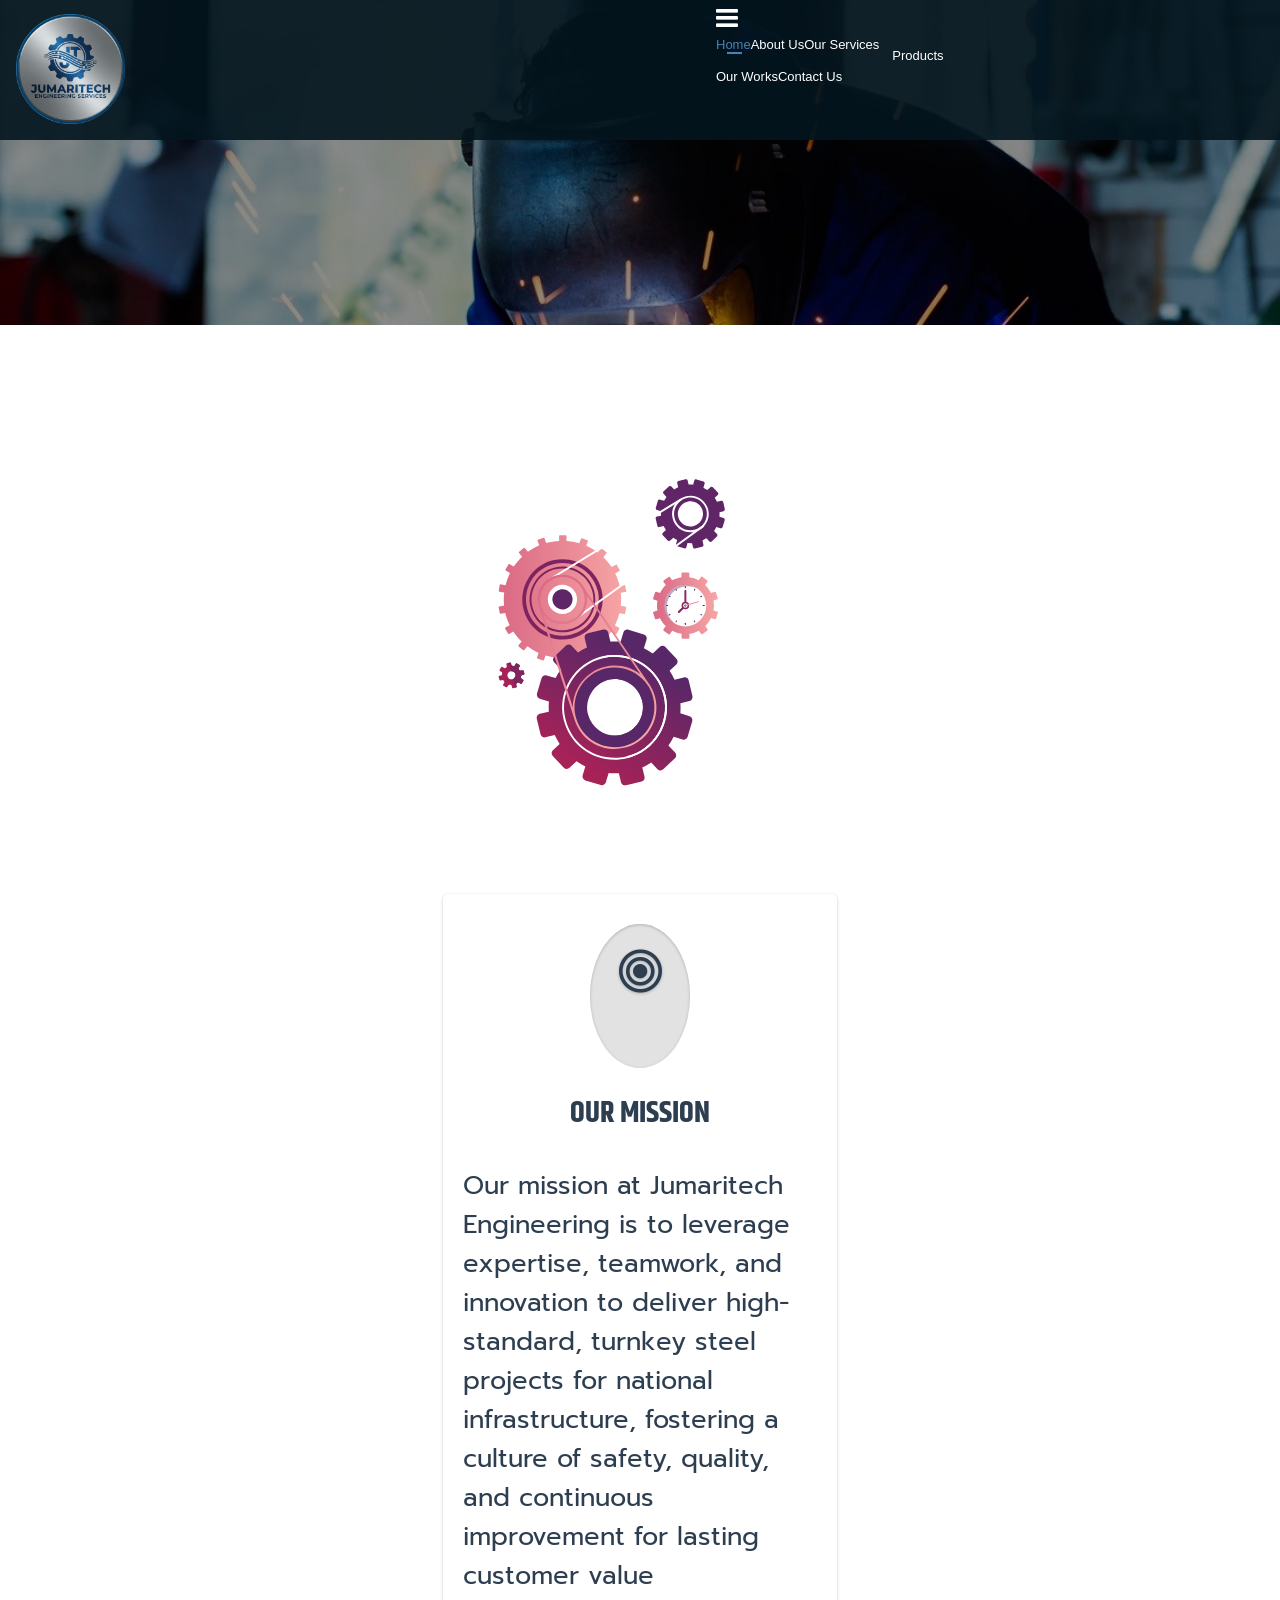
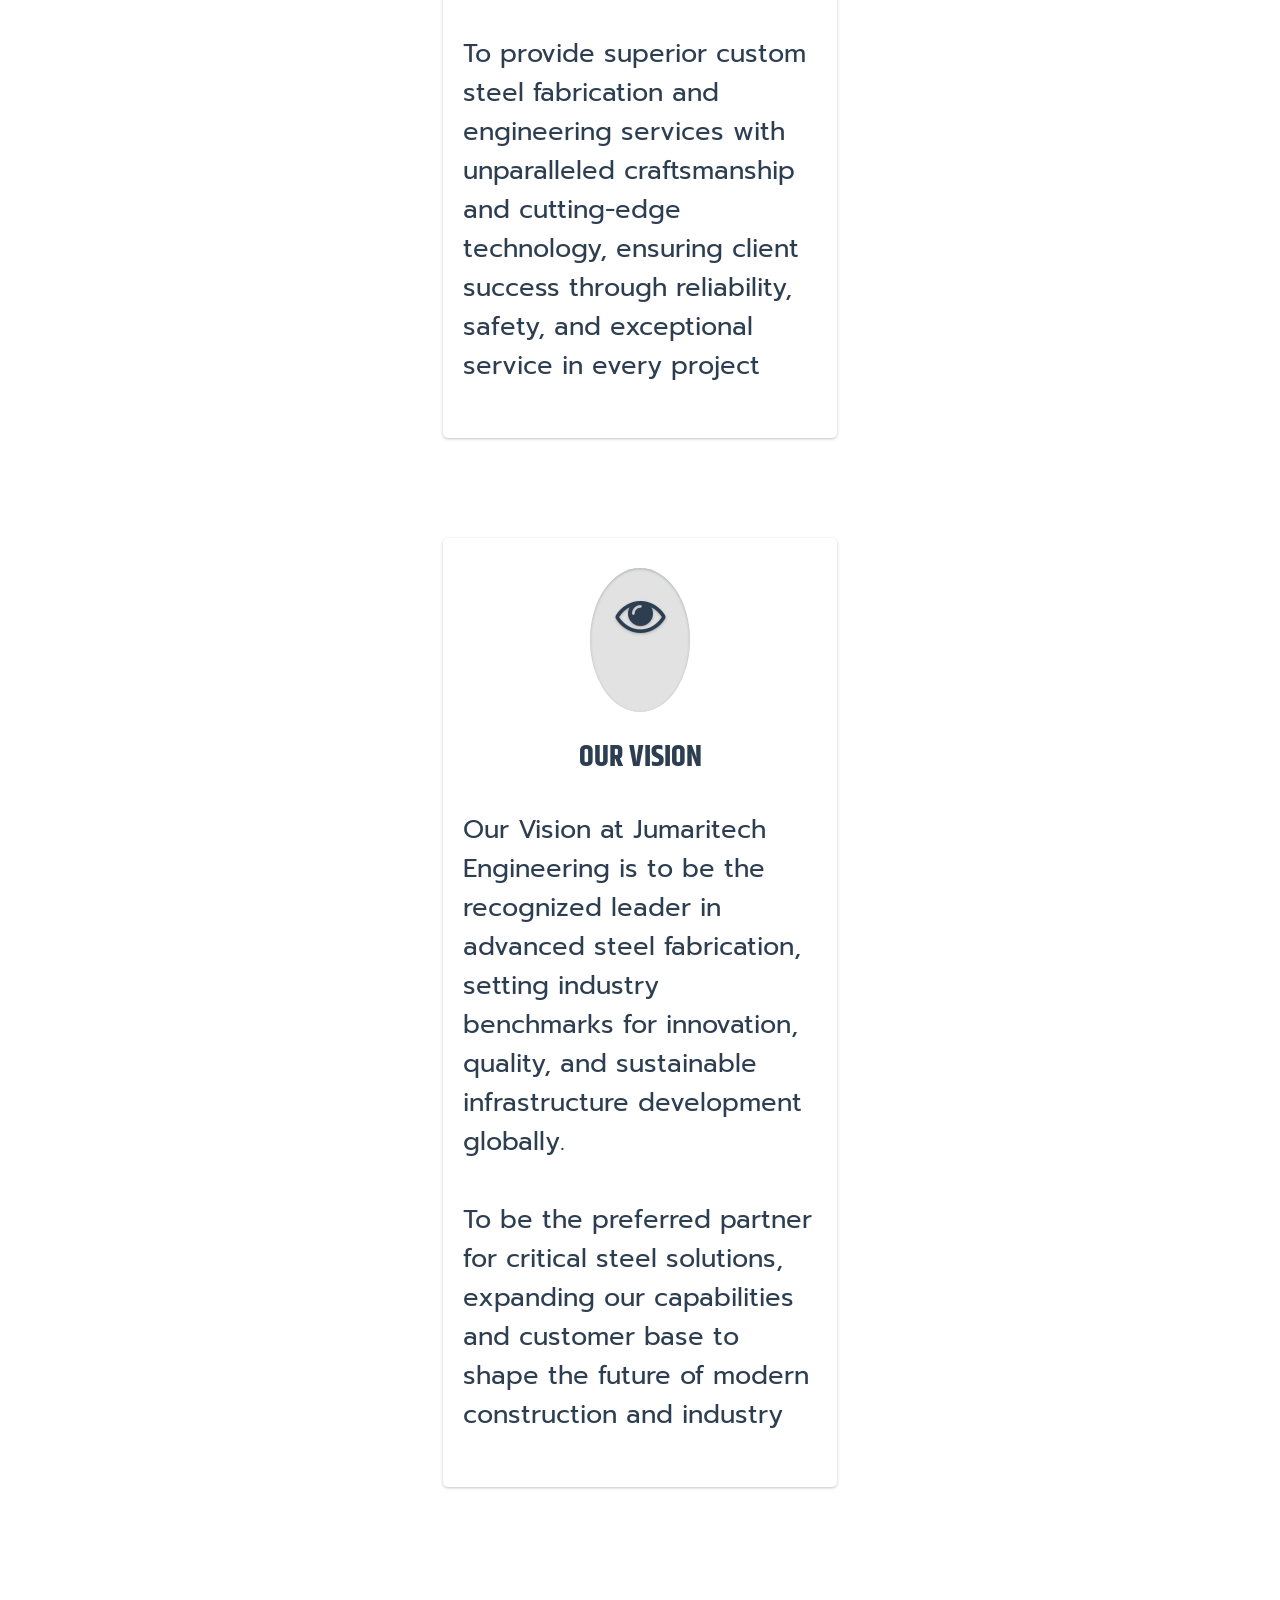
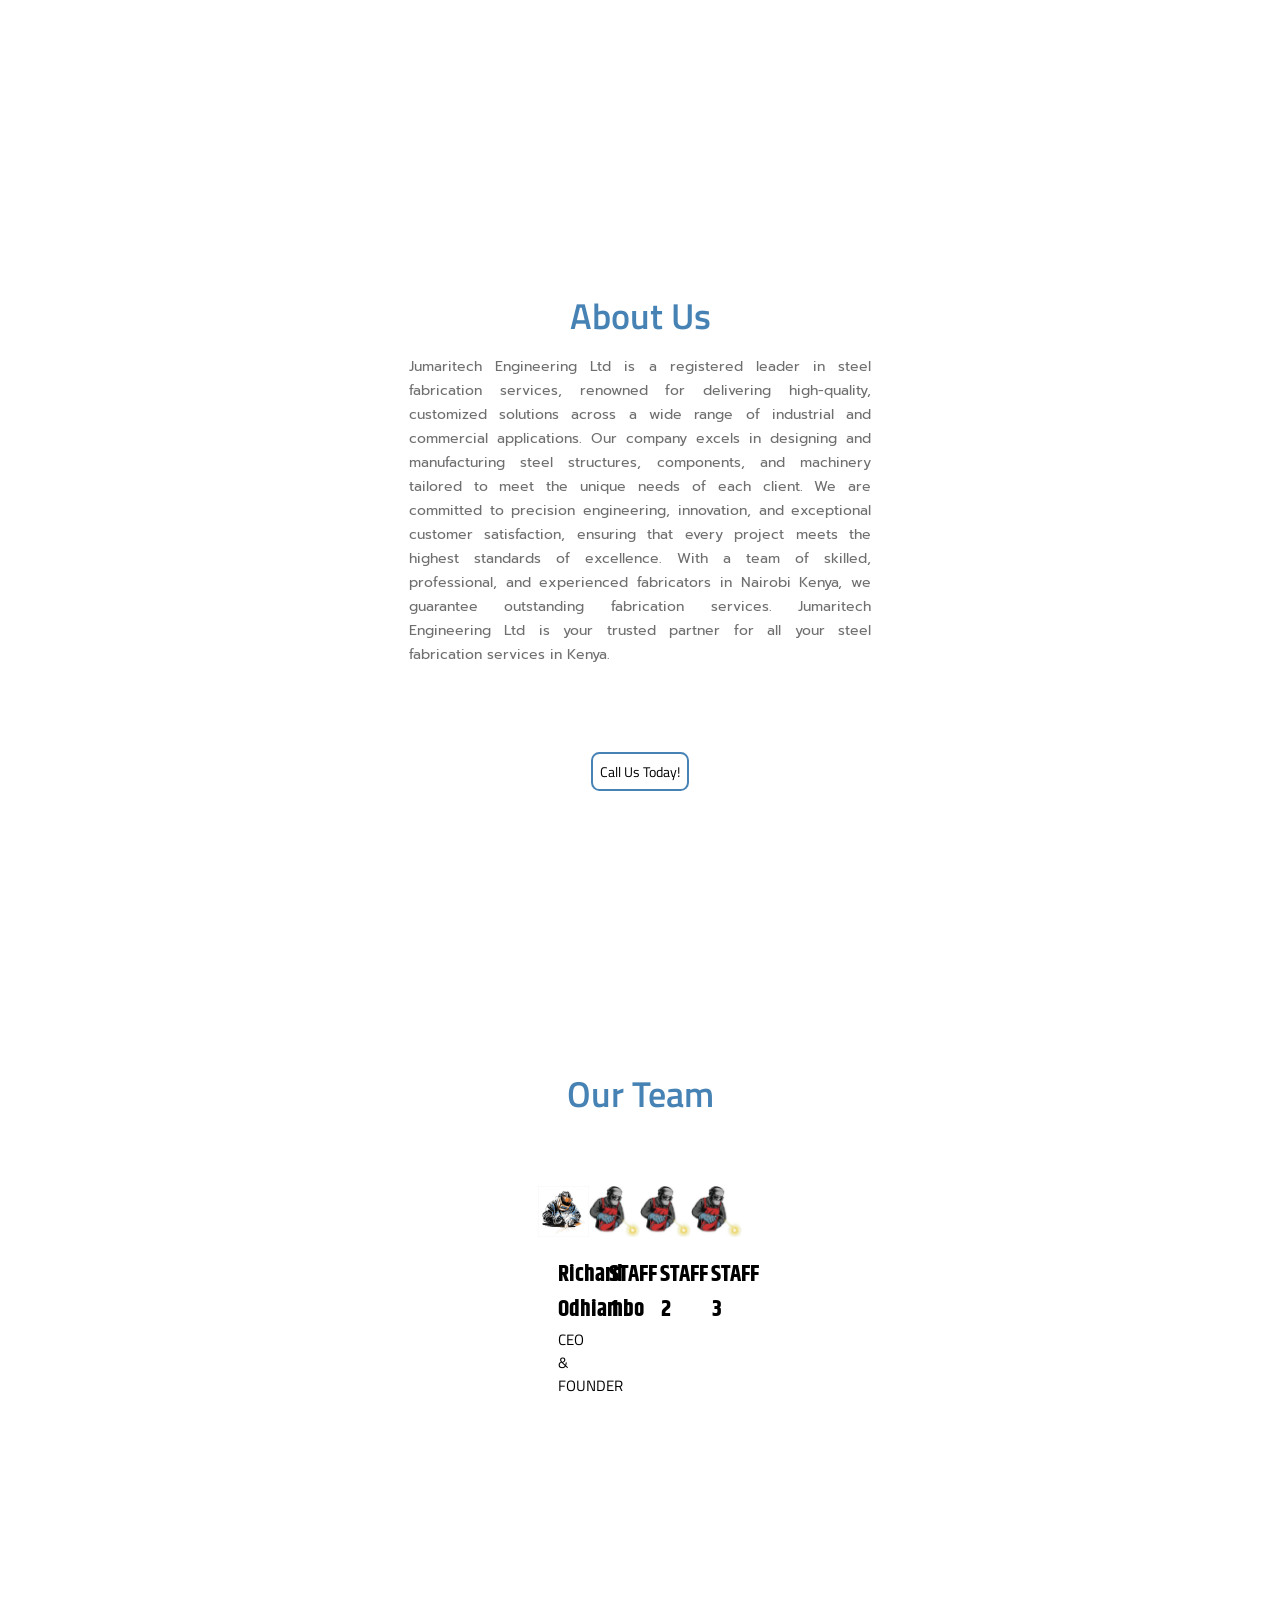
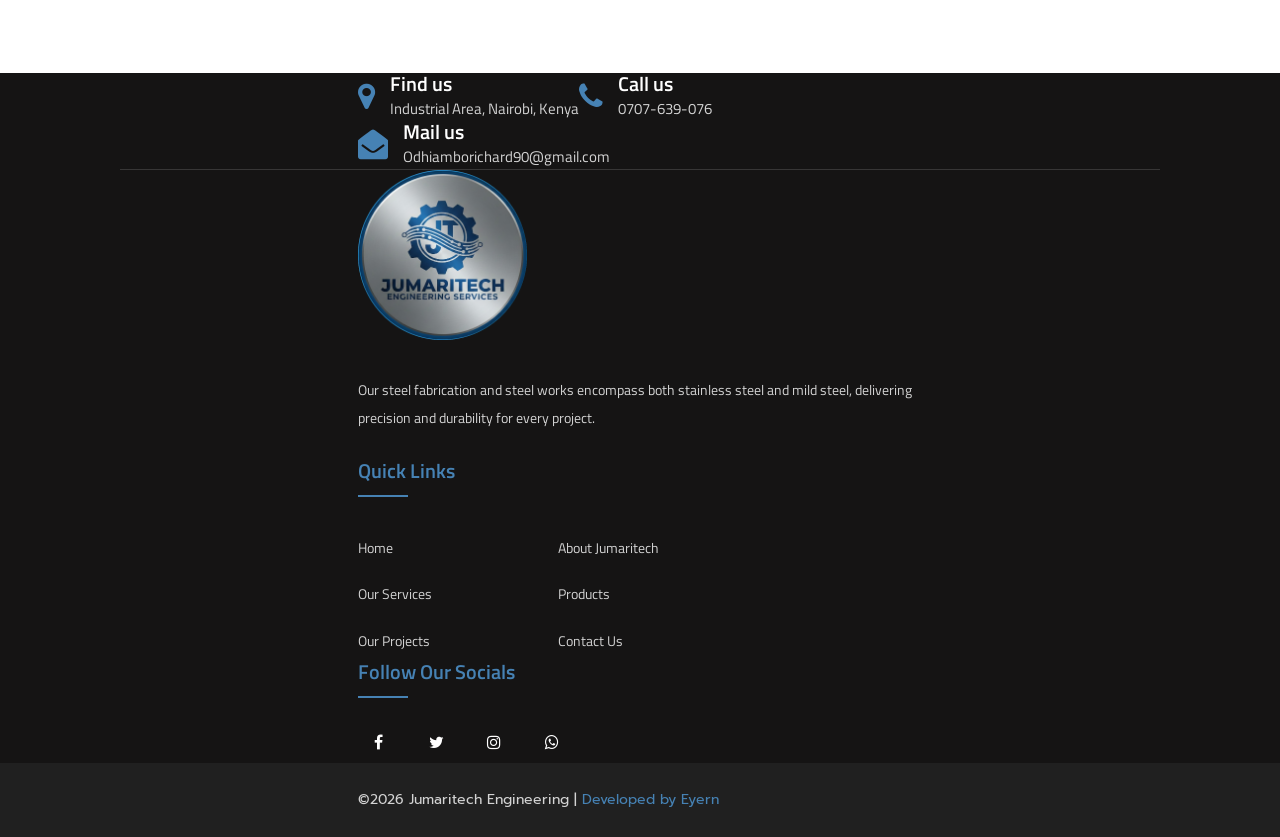
==== about.html @ e9daa392 "initial commit" ====
<!DOCTYPE html>
<html lang="en">
<!-- header part start -->

<head>
    <meta charset="UTF-8">
    <meta name="viewport" content="width=device-width, initial-scale=1.0">
    <link rel="icon" href="images/logo.png">
    <title>About Us - Jumaritech Engineering</title>
    <link
        href="https://fonts.googleapis.com/css2?family=Khand:wght@600&family=Prompt:wght@300&family=Titillium+Web&display=swap"
        rel="stylesheet">
    <link rel="stylesheet" href="https://stackpath.bootstrapcdn.com/font-awesome/4.7.0/css/font-awesome.min.css">
    <link rel="stylesheet" href="css/about.css">
    <link rel="stylesheet" href="css/animate.min.css">
    <link rel="stylesheet" href="css/header.css">
    <link rel="stylesheet" href="css/footer.css">
    <link rel="stylesheet" href="css/bootstrap.min.css">
    <link rel="stylesheet" href="css/animatedgear.css">
    <link rel="stylesheet" href="css/style_main.css">
</head>

<body>
    <!--header part nav bar-->

    <section id="head_part">
        <div class="header wow animate__animated animate__bounceInDown " data-wow-duration="1.4s">
            <div>
                <nav class="navbar navbar-expand-lg header_bg" id="navbar">
                    <a class="navbar-brand mw-25" href="index.html">
                        <h5>
                            <img src="images/logo.png" alt="" height="16%" width="16%">
                        </h5>
                    </a>
                    <button class="navbar-toggler collapsed" type="button" data-toggle="collapse"
                        data-target="#navbarNavDropdown" aria-controls="navbarNavDropdown" aria-expanded="false"
                        aria-label="Toggle navigation">
                        <span class="navbar-toggler-icon">
                            <i class="fa fa-bars"></i>
                        </span>
                    </button>

                    <div class="collapse navbar-collapse" id="navbarNavDropdown">
                        <ul class="navbar-nav ml-auto">
                            <li class="nav-item">
                                <a class="nav-link active" href="#">Home</a>
                            </li>
                            <li class="nav-item">
                                <a class="nav-link" href="about.html">About Us</a>
                            </li>
                            <li class="nav-item">
                                <a class="nav-link" href="service.html">Our Services</a>
                            </li>

                            <div class="dropdown" style="margin-top: 0.1em;">
                                <button class="dropbtn nav-item nav-link"><a class="nav-link" href="#0"
                                        style="padding-left: 1em;">Products</a>
                                </button>
                                <div class="dropdown-content">
                                    <a href="#">Kitchen Appliances</a>
                                    <a href="#">Vending Machines</a>
                                    <a href="#">Hospital Equipments</a>
                                    <a href="#" style=" text-align: center;">Holding Tanks</a>
                                </div>
                            </div>
                            <li class="nav-item">
                                <a class="nav-link" href="gallery.html">Our Works</a>
                            </li>
                            <li class="nav-item">
                                <a class="nav-link" href="contact.html">Contact Us</a>
                            </li>
                        </ul>
                    </div>

                </nav>
            </div>
        </div>
    </section>
    <!-- header part nav end -->

    <section class="parallax wow animate__animated animate__fadeInDown" data-wow-duration="0.8s"
        style="background-image: url('images/home-3.jpg'); height:325px; ">
        <h8 class="bigHeader sectionHeaders wow animate__animated animate__backInUp" data-wow-duration="1.8s"
            style="color: white;top: 6em;font-size: 1.9em;">About Jumaritech Engineering</h8>
    </section>

    <!-- animated svg section with inline css -->

    <section class="row mission">
        <div class="icon-wrap icon-wrap-home col-md-3">
            <svg class="icon-support wow animate__animated animate__bounceIn" data-wow-duration="0.8s"
                viewBox="0 0 297.8 338.3">
                <g id="XMLID_2_">

                    <path id="XMLID_103_" fill="url(#XMLID_152_ccc)" d="M101.1,289.7c-34.4-24.1-93.1-10-98.9-63.8C-3.6,171.5,43.5,110,79,72.7
			c82.9-87,156.4-99.9,206.4,1.3c9.7,19.6,18,53.7,1.4,82.8c-9.7,16.9-36.5,21.1-40.2,41.2c-6.8,36.3,34.5,60.9,11.2,107.9
			C223.2,375.4,129.7,309.7,101.1,289.7z"></path>
                    <linearGradient id="XMLID_153_cc" gradientUnits="userSpaceOnUse" x1="49.8059" y1="126.9058"
                        x2="168.7503" y2="126.9058">
                        <stop offset="6.016400e-002" style="stop-color:#DB6B86"></stop>
                        <stop offset="8.596202e-002" style="stop-color:#DC6D87"></stop>
                        <stop offset="1" style="stop-color:#F7A6A5"></stop>
                    </linearGradient>
                    <path id="XMLID_100_" class="gear-m hover origin-center" fill="url(#XMLID_153_cc)" d="M168.7,119.5l-1-5.4c-0.1-0.4-0.4-0.6-0.8-0.6l-4.4,0.8c-0.9-4-2.3-7.8-4.1-11.4l4-2.3
			c0.3-0.2,0.4-0.6,0.3-0.9l-2.8-4.8c-0.2-0.3-0.6-0.4-0.9-0.3l-3.9,2.3c-2.2-3.4-4.8-6.5-7.7-9.3l2.9-3.5c0.2-0.3,0.2-0.7-0.1-1
			l-4.3-3.5c-0.3-0.2-0.7-0.2-1,0.1l-2.9,3.5c-3.2-2.4-6.7-4.5-10.5-6.1l1.5-4.3c0.1-0.4-0.1-0.8-0.4-0.9l-5.2-1.9
			c-0.4-0.1-0.8,0.1-0.9,0.4l-1.5,4.2c-3.8-1.1-7.8-1.8-11.9-2.1l0-4.6c0-0.4-0.3-0.7-0.7-0.7l-5.5,0c-0.4,0-0.7,0.3-0.7,0.7l0,4.6
			c-4.1,0.2-8.1,0.9-12,2L92.6,70c-0.1-0.4-0.5-0.5-0.9-0.4l-5.2,1.9c-0.4,0.1-0.5,0.5-0.4,0.9l1.6,4.2c-3.8,1.6-7.2,3.7-10.5,6.1
			l-3-3.5c-0.2-0.3-0.7-0.3-1-0.1l-4.2,3.6c-0.3,0.2-0.3,0.7-0.1,1l2.9,3.5c-2.9,2.8-5.6,5.8-7.9,9.2l-4-2.3
			c-0.3-0.2-0.8-0.1-0.9,0.3l-2.7,4.8c-0.2,0.3-0.1,0.8,0.3,0.9l3.9,2.2c-1.8,3.6-3.2,7.4-4.2,11.4l-4.6-0.8
			c-0.4-0.1-0.7,0.2-0.8,0.6L50,119c-0.1,0.4,0.2,0.7,0.6,0.8l4.5,0.8c-0.3,2.2-0.4,4.5-0.4,6.8c0,1.8,0.1,3.6,0.3,5.3l-4.5,0.8
			c-0.4,0.1-0.6,0.4-0.6,0.8l1,5.4c0.1,0.4,0.4,0.6,0.8,0.6l4.4-0.8c0.9,4,2.3,7.8,4.1,11.4l-4,2.3c-0.3,0.2-0.4,0.6-0.2,1l2.8,4.8
			c0.2,0.3,0.6,0.4,0.9,0.2l3.9-2.3c2.2,3.4,4.8,6.5,7.7,9.3l-2.9,3.5c-0.2,0.3-0.2,0.7,0.1,1l4.3,3.5c0.3,0.2,0.7,0.2,1-0.1l2.9-3.5
			c3.2,2.4,6.7,4.5,10.4,6.1l-1.5,4.3c-0.1,0.4,0.1,0.8,0.4,0.9l5.2,1.9c0.4,0.1,0.8-0.1,0.9-0.4l1.5-4.2c3.8,1.1,7.8,1.8,11.9,2.1
			l0,4.6c0,0.4,0.3,0.7,0.7,0.7l5.5-0.1c0.4,0,0.7-0.3,0.7-0.7l0-4.6c4.1-0.2,8.1-0.9,11.9-2l1.6,4.3c0.1,0.4,0.5,0.5,0.9,0.4
			l5.2-1.9c0.4-0.1,0.5-0.5,0.4-0.9l-1.6-4.2c3.7-1.6,7.3-3.7,10.5-6.1l3,3.5c0.2,0.3,0.7,0.3,1,0.1l4.2-3.6c0.3-0.3,0.3-0.7,0.1-1
			l-2.9-3.5c2.9-2.8,5.6-5.8,7.9-9.2l4,2.3c0.3,0.2,0.8,0.1,1-0.3l2.7-4.8c0.2-0.3,0.1-0.8-0.3-0.9l-3.9-2.2
			c1.8-3.6,3.2-7.4,4.2-11.4l4.6,0.8c0.4,0.1,0.7-0.2,0.8-0.6l0.9-5.5c0.1-0.4-0.2-0.7-0.6-0.8l-4.5-0.8c0.3-2.2,0.4-4.5,0.4-6.8
			c0-1.8-0.1-3.6-0.3-5.3l4.5-0.8C168.6,120.3,168.8,119.9,168.7,119.5z M109.4,140.5c-7.5,0.1-13.6-6-13.7-13.5
			c-0.1-7.5,6-13.6,13.5-13.7c7.5-0.1,13.6,6,13.7,13.5C122.9,134.3,116.9,140.4,109.4,140.5z"
                        style="transform-origin: 109.313px 126.9px;"></path>
                    <g id="XMLID_96_">
                        <path id="XMLID_97_" fill="#7D2360" d="M109.3,157.5c-14.2,0-26.4-9.7-29.7-23.5c-1.9-7.9-0.6-16.1,3.7-23.1
				c4.3-6.9,11-11.8,18.9-13.7c2.3-0.6,4.7-0.8,7.1-0.8c14.2,0,26.4,9.7,29.7,23.5c1.9,7.9,0.6,16.1-3.7,23.1
				c-4.3,7-11,11.8-18.9,13.7C114,157.2,111.6,157.5,109.3,157.5L109.3,157.5z M109.3,98.1c-2.2,0-4.5,0.3-6.7,0.8
				c-7.5,1.8-13.8,6.4-17.8,12.9c-4,6.5-5.3,14.3-3.5,21.7c3.1,13,14.6,22.1,28,22.1c2.2,0,4.5-0.3,6.7-0.8
				c7.5-1.8,13.8-6.4,17.8-12.9c4-6.5,5.3-14.3,3.5-21.7C134.2,107.2,122.7,98.1,109.3,98.1L109.3,98.1z"></path>
                    </g>
                    <g id="XMLID_92_">
                        <path id="XMLID_93_" fill="#7D2360" d="M109.3,164.3c-17.4,0-32.3-11.8-36.3-28.7c-2.3-9.7-0.7-19.7,4.5-28.2
				c5.2-8.5,13.5-14.5,23.2-16.8c2.9-0.7,5.8-1,8.7-1c17.4,0,32.3,11.8,36.3,28.7c4.8,20-7.6,40.2-27.7,45
				C115.1,164,112.2,164.3,109.3,164.3L109.3,164.3z M109.3,93c-2.6,0-5.3,0.3-7.9,0.9c-8.8,2.1-16.3,7.5-21,15.2
				c-4.7,7.7-6.2,16.8-4.1,25.6c3.6,15.3,17.2,26,32.9,26c2.6,0,5.3-0.3,7.9-0.9c18.2-4.3,29.4-22.6,25.1-40.8
				C138.6,103.7,125,93,109.3,93L109.3,93z"></path>
                    </g>
                    <path id="XMLID_89_" class="gear-s hover origin-center" fill="#5F2566" d="M257,35.1l-3.9,0.9c-0.6-1.3-1.3-2.5-2.1-3.7l2.8-2.6c0.7-0.6,0.7-1.7,0.1-2.3l-4.6-4.8
			c-0.6-0.7-1.7-0.7-2.3-0.1l-2.9,2.7c-1.1-0.8-2.4-1.5-3.6-2.2l1.1-3.7c0.3-0.9-0.2-1.8-1.1-2.1l-6.4-1.9c-0.9-0.3-1.8,0.2-2.1,1.1
			l-1.1,3.8c-1.4-0.1-2.8-0.2-4.2-0.1l-0.9-3.7c-0.2-0.9-1.1-1.4-2-1.2l-6.5,1.5c-0.9,0.2-1.4,1.1-1.2,2l0.9,3.9
			c-1.3,0.6-2.5,1.3-3.7,2.1l-2.6-2.8c-0.6-0.7-1.7-0.7-2.4-0.1l-4.8,4.6c-0.7,0.6-0.7,1.7-0.1,2.3l2.7,2.9c-0.8,1.1-1.5,2.4-2.2,3.6
			l-3.7-1.1c-0.9-0.3-1.8,0.2-2.1,1.1l-1.9,6.4c-0.3,0.9,0.2,1.8,1.1,2.1l3.8,1.1c-0.1,1.4-0.1,2.8-0.1,4.2l-3.7,0.9
			c-0.9,0.2-1.5,1.1-1.2,2l1.5,6.5c0.2,0.9,1.1,1.5,2,1.2l3.9-0.9c0.6,1.3,1.3,2.5,2.1,3.7l-2.8,2.6c-0.7,0.6-0.7,1.7-0.1,2.3
			l4.6,4.8c0.6,0.7,1.7,0.7,2.3,0.1l2.9-2.7c1.2,0.8,2.4,1.5,3.6,2.2l-1.1,3.7c-0.3,0.9,0.2,1.8,1.1,2.1l6.4,1.9
			c0.9,0.3,1.8-0.2,2.1-1.1l1.1-3.8c1.4,0.1,2.8,0.2,4.2,0.1l0.9,3.7c0.2,0.9,1.1,1.4,2,1.2l6.5-1.5c0.9-0.2,1.4-1.1,1.2-2l-0.9-3.9
			c1.3-0.6,2.5-1.3,3.7-2l2.6,2.8c0.6,0.7,1.7,0.7,2.3,0.1l4.8-4.6c0.7-0.6,0.7-1.7,0.1-2.3l-2.7-2.9c0.8-1.1,1.5-2.4,2.2-3.6
			l3.7,1.1c0.9,0.3,1.8-0.2,2.1-1.1l1.9-6.4c0.3-0.9-0.2-1.8-1.1-2.1l-3.8-1.1c0.1-1.4,0.1-2.8,0.1-4.2l3.7-0.9
			c0.9-0.2,1.4-1.1,1.2-2l-1.5-6.5C258.8,35.4,257.9,34.9,257,35.1z M231.1,58.8c-6.3,1.5-12.6-2.4-14.1-8.7
			c-1.5-6.3,2.4-12.6,8.7-14.1c6.3-1.5,12.6,2.4,14.1,8.7C241.3,51,237.4,57.3,231.1,58.8z"
                        style="transform-origin: 228.233px 47.35px;"></path>
                    <g id="XMLID_82_">
                        <linearGradient id="XMLID_154_c" gradientUnits="userSpaceOnUse" x1="121.1049" y1="291.4615"
                            x2="185.4546" y2="179.1774">
                            <stop offset="9.016400e-002" style="stop-color:#A62257"></stop>
                            <stop offset="0.4541" style="stop-color:#86245E"></stop>
                            <stop offset="1" style="stop-color:#582768"></stop>
                        </linearGradient>
                        <path id="XMLID_18_" class="gear-b hover origin-center" fill="url(#XMLID_154_c)"
                            d="M227.6,235.6L219,233c0.3-3.1,0.3-6.3,0.1-9.5l8.4-2c2-0.5,3.2-2.5,2.8-4.5l-3.5-14.6
				c-0.5-2-2.5-3.3-4.5-2.8l-8.7,2.1c-1.4-2.9-2.9-5.7-4.6-8.3l6.3-5.9c1.5-1.4,1.6-3.8,0.1-5.3l-10.3-10.9c-1.4-1.5-3.8-1.6-5.3-0.1
				l-6.5,6.2c-2.6-1.8-5.3-3.5-8.2-4.9l2.5-8.3c0.6-2-0.5-4.1-2.5-4.7l-14.4-4.3c-2-0.6-4.1,0.5-4.7,2.5l-2.6,8.6
				c-3.1-0.3-6.3-0.3-9.5-0.1l-2-8.4c-0.5-2-2.5-3.3-4.5-2.8l-7.8,1.9l0,0l-6.8,1.6c-2,0.5-3.3,2.5-2.8,4.5l2.1,8.7
				c-2.9,1.3-5.7,2.9-8.3,4.6l-5.9-6.3c-1.4-1.5-3.8-1.6-5.3-0.1l-10.9,10.3c-1.5,1.4-1.6,3.8-0.1,5.3l6.2,6.5
				c-1.8,2.6-3.5,5.3-4.9,8.2l-8.3-2.5c-2-0.6-4.1,0.6-4.7,2.5l-4.3,14.4c-0.6,2,0.5,4.1,2.5,4.7l8.6,2.6c-0.3,3.1-0.3,6.3-0.1,9.5
				l-8.4,2c-2,0.5-3.3,2.5-2.8,4.5l3.5,14.6c0.5,2,2.5,3.3,4.5,2.8l8.7-2.1c1.3,2.9,2.9,5.7,4.6,8.3l-6.3,5.9
				c-1.5,1.4-1.6,3.8-0.1,5.3l10.3,10.9c1.4,1.5,3.8,1.6,5.3,0.1l6.5-6.2c2.6,1.8,5.3,3.5,8.2,4.9l-2.5,8.3c-0.6,2,0.5,4.1,2.5,4.7
				l14.4,4.3c2,0.6,4.1-0.5,4.7-2.5l2.6-8.6c3.1,0.3,6.3,0.3,9.5,0.1l2,8.4c0.5,2,2.5,3.3,4.5,2.8l5.2-1.2v0l9.4-2.2
				c2-0.5,3.3-2.5,2.8-4.5l-2.1-8.7c2.9-1.3,5.7-2.9,8.3-4.6l5.9,6.3c1.4,1.5,3.8,1.6,5.3,0.1l10.9-10.3c1.5-1.4,1.6-3.8,0.1-5.3
				l-6.2-6.5c1.8-2.6,3.5-5.3,4.9-8.2l8.3,2.5c2,0.6,4.1-0.5,4.7-2.5l4.3-14.4C230.7,238.3,229.6,236.2,227.6,235.6z M163.9,253.1
				c-14.2,3.4-28.4-5.4-31.8-19.6c-3.4-14.2,5.4-28.4,19.6-31.8c14.2-3.4,28.4,5.4,31.8,19.6C186.9,235.5,178.1,249.7,163.9,253.1z" style="transform-origin: 157.835px 227.45px;"></path>
                    </g>
                    <g id="XMLID_78_">
                        <path id="XMLID_79_" fill="#A52257" d="M72.2,192.8l-1.8,0.4c-0.4,0.1-0.9-0.1-1.2-0.5l-0.5-0.7c-0.3-0.3-0.3-0.9-0.1-1.3l1-1.6
				c0.2-0.4,0.1-0.8-0.2-1.1l-2.4-1.5c-0.4-0.2-0.9-0.1-1.1,0.3l-1,1.6c-0.2,0.4-0.7,0.6-1.2,0.5l-0.9-0.1c-0.4,0-0.9-0.4-1-0.8
				l-0.4-1.8c-0.1-0.4-0.5-0.7-0.9-0.6l-2.8,0.7c-0.4,0.1-0.7,0.5-0.6,0.9l0.4,1.8c0.1,0.4-0.1,0.9-0.5,1.2l-0.7,0.5
				c-0.3,0.3-0.9,0.3-1.3,0.1l-1.6-1c-0.4-0.2-0.8-0.1-1.1,0.3l-1.5,2.4c-0.2,0.4-0.1,0.8,0.3,1.1l1.6,1c0.4,0.2,0.6,0.8,0.5,1.2
				l-0.1,0.9c0,0.4-0.4,0.9-0.8,1l-1.8,0.4c-0.4,0.1-0.7,0.5-0.6,0.9l0.7,2.8c0.1,0.4,0.5,0.7,0.9,0.6l1.8-0.4
				c0.4-0.1,0.9,0.1,1.2,0.5l0.5,0.7c0.3,0.3,0.3,0.9,0.1,1.3l-1,1.6c-0.2,0.4-0.1,0.8,0.3,1.1l2.4,1.5c0.4,0.2,0.8,0.1,1.1-0.3
				l1-1.6c0.2-0.4,0.8-0.6,1.2-0.5l0.9,0.1c0.4,0,0.9,0.4,1,0.8l0.4,1.8c0.1,0.4,0.5,0.7,0.9,0.6l2.8-0.7c0.4-0.1,0.7-0.5,0.6-0.9
				l-0.4-1.8c-0.1-0.4,0.1-0.9,0.5-1.2l0.7-0.5c0.3-0.3,0.9-0.3,1.3-0.1l1.6,1c0.4,0.2,0.8,0.1,1.1-0.3l1.5-2.4
				c0.2-0.4,0.1-0.8-0.3-1.1l-1.6-1c-0.4-0.2-0.6-0.8-0.5-1.2l0.1-0.9c0-0.4,0.4-0.9,0.8-1l1.8-0.4c0.4-0.1,0.7-0.5,0.6-0.9l-0.7-2.8
				C73,193,72.6,192.7,72.2,192.8z M62.7,201.2c-2,0.5-4.1-0.8-4.5-2.8c-0.5-2,0.8-4.1,2.8-4.5c2-0.5,4.1,0.8,4.5,2.8
				C65.9,198.7,64.7,200.7,62.7,201.2z"></path>
                    </g>
                    <g id="XMLID_74_">
                        <path id="XMLID_75_" fill="#FFFFFF" d="M157.8,276.2c-22.7,0-42.1-15.4-47.4-37.5c-6.2-26.2,10-52.5,36.1-58.8
				c3.7-0.9,7.5-1.3,11.3-1.3c22.7,0,42.1,15.4,47.4,37.5c6.2,26.2-10,52.5-36.1,58.7C165.4,275.7,161.6,276.2,157.8,276.2
				L157.8,276.2z M157.8,180.4c-3.7,0-7.3,0.4-10.9,1.3c-25.2,6-40.8,31.4-34.8,56.6c5.1,21.3,23.8,36.1,45.7,36.1
				c3.7,0,7.3-0.4,10.9-1.3c25.2-6,40.8-31.4,34.8-56.6C198.4,195.3,179.7,180.4,157.8,180.4L157.8,180.4z"></path>
                    </g>
                    <g id="XMLID_72_">
                        <path id="XMLID_73_" fill="#FFFFFF" d="M169.1,274.8l-0.4-1.7c25.2-6,40.8-31.4,34.8-56.6c-6-25.2-31.4-40.8-56.6-34.8l-0.4-1.7
				c26.2-6.2,52.5,10,58.8,36.1C211.5,242.3,195.3,268.6,169.1,274.8L169.1,274.8z"></path>
                    </g>
                    <path id="XMLID_71_" fill="#5E2667" d="M111.5,136c-5,1.2-10.1-1.9-11.3-7c-1.2-5,1.9-10.1,7-11.3c5-1.2,10.1,1.9,11.3,7
			C119.6,129.8,116.5,134.8,111.5,136z"></path>
                    <path id="XMLID_70_" fill="#582768" d="M149,190.4l2.7,11.3c14.2-3.4,28.4,5.4,31.8,19.6c3.4,14.2-5.4,28.4-19.6,31.8l2.7,11.3
			c20.4-4.9,33.1-25.4,28.2-45.8C189.9,198.2,169.4,185.5,149,190.4z"></path>
                    <path id="XMLID_69_" fill="#582768" d="M149.5,190.3l2.5,11.3c-14,4-22.7,18.9-18.7,32.9c4,14,18.6,22.2,32.7,18.2l3.2,11.2
			c-20.2,5.8-42-6.6-47.8-26.8C115.7,216.8,129.3,196.1,149.5,190.3z"></path>
                    <g id="XMLID_65_">
                        <path id="XMLID_66_" fill="#FFFFFF" d="M228.4,64.5c-7.9,0-14.7-5.4-16.6-13.1c-2.2-9.2,3.5-18.4,12.6-20.5c1.3-0.3,2.6-0.5,4-0.5
				c7.9,0,14.7,5.4,16.6,13.1c2.2,9.1-3.5,18.4-12.6,20.5C231.1,64.3,229.8,64.5,228.4,64.5L228.4,64.5z M228.4,32.1
				c-1.2,0-2.4,0.1-3.5,0.4c-8.2,2-13.3,10.2-11.3,18.4c1.6,6.9,7.7,11.7,14.8,11.7c1.2,0,2.4-0.1,3.6-0.4c8.2-2,13.3-10.2,11.3-18.4
				C241.6,37,235.5,32.1,228.4,32.1L228.4,32.1z"></path>
                    </g>
                    <g id="XMLID_63_">
                        <path id="XMLID_64_" fill="#FFFFFF" d="M97.6,109c-0.3,0-0.6-0.2-0.8-0.4c-0.3-0.4-0.1-1,0.3-1.2l121.8-74.1c0.4-0.3,1-0.1,1.2,0.3
				c0.3,0.4,0.1,1-0.3,1.2L98.1,108.9C97.9,108.9,97.7,109,97.6,109L97.6,109z"></path>
                    </g>
                    <g id="XMLID_61_">
                        <path id="XMLID_62_" fill="#FFFFFF" d="M120.1,146.8c-0.3,0-0.5-0.1-0.7-0.4c-0.3-0.4-0.2-1,0.2-1.2l120-87c0.4-0.3,1-0.2,1.3,0.2
				c0.3,0.4,0.2,1-0.2,1.2l-120,87C120.5,146.8,120.3,146.8,120.1,146.8L120.1,146.8z"></path>
                    </g>
                    <linearGradient id="XMLID_155_cc" gradientUnits="userSpaceOnUse" x1="99.2893" y1="101.8832"
                        x2="174.2109" y2="262.5436">
                        <stop offset="6.016400e-002" style="stop-color:#DB6B86"></stop>
                        <stop offset="8.596202e-002" style="stop-color:#DC6D87"></stop>
                        <stop offset="1" style="stop-color:#F7A6A5"></stop>
                    </linearGradient>
                    <path id="XMLID_56_" fill="url(#XMLID_155_cc)"
                        d="M195.7,218.4c-1.4-5.8-4-11-7.5-15.4l-57.6-84.8c-3.5-8.6-11.8-14.3-21.3-14.3
			c-1.8,0-3.6,0.2-5.4,0.6c-6,1.4-11.1,5.1-14.3,10.3c-3.2,5.2-4.2,11.4-2.8,17.4c0.1,0.4,0.2,0.7,0.3,1.1c0,0.1-0.1,0.2,0,0.3
			l33.4,105.2c0.1,0.4,0.3,0.9,0.4,1.3l0.3,0.8c0,0.1,0.1,0.1,0.1,0.1c5.6,15,20,25.2,36.4,25.2c3,0,6.1-0.4,9.1-1.1
			C187.7,260.3,200.7,239.3,195.7,218.4z M91.6,116c2.9-4.7,7.5-8,12.9-9.3c1.6-0.4,3.2-0.6,4.8-0.6c9.7,0,18,6.6,20.2,16
			c1.3,5.4,0.4,11-2.5,15.7c-2.9,4.7-7.5,8-12.9,9.3c-1.6,0.4-3.2,0.6-4.8,0.6c-9.7,0-18-6.6-20.2-16C87.8,126.3,88.7,120.7,91.6,116
			z M109.3,149.9c1.8,0,3.6-0.2,5.4-0.6c6-1.4,11.1-5.1,14.3-10.3c2.9-4.7,4-10,3.2-15.4l49.6,73c-6.6-5.1-14.9-8.1-23.8-8.1
			c-3,0-6.1,0.4-9.1,1.1c-17.9,4.3-29.9,20.4-29.9,38l-27.3-85.9C95.9,146.8,102.2,149.9,109.3,149.9z M166.4,263.5
			c-2.8,0.7-5.8,1-8.6,1c-16,0-29.9-10.1-35.1-25l-0.4-1.2c-0.2-0.8-0.5-1.5-0.7-2.3c-4.7-19.9,7.6-40,27.5-44.8c2.8-0.7,5.7-1,8.6-1
			c11.6,0,22,5.3,28.9,13.8l2.3,3.4c0.1,0.1,0.2,0.2,0.3,0.2c2.1,3.3,3.7,7,4.6,11.1C198.7,238.7,186.3,258.8,166.4,263.5z"></path>
                    <linearGradient id="XMLID_156_c" gradientUnits="userSpaceOnUse" x1="193.4497" y1="132.6568"
                        x2="254.0015" y2="132.6568">
                        <stop offset="6.016400e-002" style="stop-color:#DB6B86"></stop>
                        <stop offset="8.596202e-002" style="stop-color:#DC6D87"></stop>
                        <stop offset="1" style="stop-color:#F7A6A5"></stop>
                    </linearGradient>
                    <path id="XMLID_55_" fill="url(#XMLID_156_c)" d="M253.4,138.3l-3.5-1.1c0.2-1.5,0.4-3,0.4-4.5c0-1.6-0.2-3.2-0.4-4.7l3.5-1.1
			c0.4-0.1,0.7-0.6,0.5-1.1l-1.8-5.5c-0.1-0.4-0.6-0.7-1.1-0.5l-3.5,1.1c-1.4-2.8-3.2-5.3-5.4-7.4l2.2-3c0.3-0.4,0.2-0.9-0.2-1.2
			l-4.6-3.4c-0.4-0.3-0.9-0.2-1.2,0.2l-2.2,3c-2.7-1.4-5.6-2.4-8.7-2.8v-3.7c0-0.5-0.4-0.8-0.8-0.8h-5.7c-0.5,0-0.8,0.4-0.8,0.8v3.7
			c-3.1,0.5-6.1,1.4-8.7,2.9l-2.1-3c-0.3-0.4-0.8-0.5-1.2-0.2l-4.6,3.4c-0.4,0.3-0.5,0.8-0.2,1.2l2.2,3c-2.2,2.1-4,4.7-5.4,7.4
			l-3.5-1.1c-0.4-0.1-0.9,0.1-1.1,0.5l-1.8,5.5c-0.1,0.4,0.1,0.9,0.5,1.1l3.5,1.1c-0.2,1.5-0.4,3-0.4,4.5c0,1.6,0.2,3.2,0.4,4.7
			l-3.5,1.1c-0.4,0.1-0.7,0.6-0.5,1.1l1.8,5.5c0.1,0.4,0.6,0.7,1.1,0.5l3.5-1.1c1.4,2.8,3.2,5.3,5.4,7.4l-2.2,3
			c-0.3,0.4-0.2,0.9,0.2,1.2l4.6,3.4c0.4,0.3,0.9,0.2,1.2-0.2l2.2-3c2.7,1.4,5.6,2.4,8.7,2.8v3.7c0,0.5,0.4,0.8,0.8,0.8h5.7
			c0.5,0,0.8-0.4,0.8-0.8v-3.7c3.1-0.5,6.1-1.4,8.7-2.9l2.2,3c0.3,0.4,0.8,0.5,1.2,0.2l4.6-3.4c0.4-0.3,0.5-0.8,0.2-1.2l-2.2-3
			c2.2-2.1,4-4.7,5.4-7.4l3.5,1.1c0.4,0.1,0.9-0.1,1.1-0.5l1.8-5.5C254.1,138.9,253.9,138.4,253.4,138.3z"></path>
                    <circle id="XMLID_54_" fill="#FFFFFF" cx="223.7" cy="132.7" r="19.4"></circle>
                    <path id="XMLID_53_" opacity="0.4" fill="#582768" d="M206.4,134c0-10.7,8.7-19.4,19.4-19.4c3.5,0,6.8,0.9,9.7,2.6c-3.3-2.5-7.3-4-11.8-4
			c-10.7,0-19.4,8.7-19.4,19.4c0,7.2,3.9,13.4,9.7,16.8C209.4,145.9,206.4,140.3,206.4,134z"></path>
                    <circle id="XMLID_52_" fill="#8C235D" cx="223.7" cy="132.7" r="3.5"></circle>
                    <g id="XMLID_50_">
                        <path id="XMLID_51_" fill="#8C235D" d="M223.7,133.6c-0.5,0-0.9-0.4-0.9-0.9v-13.7c0-0.5,0.4-0.9,0.9-0.9c0.5,0,0.9,0.4,0.9,0.9
				v13.7C224.7,133.2,224.2,133.6,223.7,133.6L223.7,133.6z"></path>
                    </g>
                    <g id="XMLID_22_">
                        <g id="XMLID_41_">
                            <g id="XMLID_48_">
                                <path id="XMLID_49_" fill="#582768" d="M232,118.9c-0.1,0-0.2,0-0.2-0.1c-0.2-0.1-0.3-0.4-0.2-0.6l0.5-0.9c0.1-0.2,0.4-0.3,0.6-0.2
						c0.2,0.1,0.3,0.4,0.2,0.6l-0.5,0.9C232.3,118.8,232.1,118.9,232,118.9L232,118.9z"></path>
                            </g>
                            <g id="XMLID_46_">
                                <path id="XMLID_47_" fill="#582768" d="M215,148.3c-0.1,0-0.2,0-0.2-0.1c-0.2-0.1-0.3-0.4-0.2-0.6l0.5-0.9c0.1-0.2,0.4-0.3,0.6-0.2
						c0.2,0.1,0.3,0.4,0.2,0.6l-0.5,0.9C215.3,148.2,215.1,148.3,215,148.3L215,148.3z"></path>
                            </g>
                            <g id="XMLID_44_">
                                <path id="XMLID_45_" fill="#582768" d="M238.9,141.9c-0.1,0-0.2,0-0.2-0.1l-0.9-0.5c-0.2-0.1-0.3-0.4-0.2-0.6
						c0.1-0.2,0.4-0.3,0.6-0.2l0.9,0.5c0.2,0.1,0.3,0.4,0.2,0.6C239.2,141.8,239.1,141.9,238.9,141.9L238.9,141.9z">
                                </path>
                            </g>
                            <g id="XMLID_42_">
                                <path id="XMLID_43_" fill="#582768" d="M209.5,124.9c-0.1,0-0.2,0-0.2-0.1l-0.9-0.5c-0.2-0.1-0.3-0.4-0.2-0.6
						c0.1-0.2,0.4-0.3,0.6-0.2l0.9,0.5c0.2,0.1,0.3,0.4,0.2,0.6C209.8,124.8,209.6,124.9,209.5,124.9L209.5,124.9z">
                                </path>
                            </g>
                        </g>
                        <g id="XMLID_32_">
                            <g id="XMLID_39_">
                                <path id="XMLID_40_" fill="#582768" d="M215.5,118.9c-0.2,0-0.3-0.1-0.4-0.2l-0.5-0.9c-0.1-0.2-0.1-0.5,0.2-0.6
						c0.2-0.1,0.5,0,0.6,0.2l0.5,0.9c0.1,0.2,0,0.5-0.2,0.6C215.6,118.8,215.6,118.9,215.5,118.9L215.5,118.9z"></path>
                            </g>
                            <g id="XMLID_37_">
                                <path id="XMLID_38_" fill="#582768" d="M232.5,148.3c-0.2,0-0.3-0.1-0.4-0.2l-0.5-0.9c-0.1-0.2,0-0.5,0.2-0.6
						c0.2-0.1,0.5-0.1,0.6,0.2l0.5,0.9c0.1,0.2,0,0.5-0.2,0.6C232.7,148.3,232.6,148.3,232.5,148.3L232.5,148.3z"></path>
                            </g>
                            <g id="XMLID_35_">
                                <path id="XMLID_36_" fill="#582768" d="M208.5,141.9c-0.2,0-0.3-0.1-0.4-0.2c-0.1-0.2-0.1-0.5,0.2-0.6l0.9-0.5
						c0.2-0.1,0.5-0.1,0.6,0.2c0.1,0.2,0.1,0.5-0.2,0.6l-0.9,0.5C208.7,141.9,208.6,141.9,208.5,141.9L208.5,141.9z">
                                </path>
                            </g>
                            <g id="XMLID_33_">
                                <path id="XMLID_34_" fill="#582768" d="M238,124.9c-0.2,0-0.3-0.1-0.4-0.2c-0.1-0.2-0.1-0.5,0.2-0.6l0.9-0.5
						c0.2-0.1,0.5-0.1,0.6,0.2c0.1,0.2,0,0.5-0.2,0.6l-0.9,0.5C238.2,124.9,238.1,124.9,238,124.9L238,124.9z"></path>
                            </g>
                        </g>
                        <g id="XMLID_23_">
                            <g id="XMLID_30_">
                                <path id="XMLID_31_" fill="#582768" d="M207.3,133.1L207.3,133.1h-1.1c-0.3,0-0.5-0.2-0.5-0.5c0-0.3,0.2-0.5,0.5-0.5l0,0l1.1,0
						c0.3,0,0.5,0.2,0.5,0.5S207.5,133.1,207.3,133.1L207.3,133.1z"></path>
                            </g>
                            <g id="XMLID_28_">
                                <path id="XMLID_29_" fill="#582768" d="M240.2,133.1c-0.3,0-0.5-0.2-0.5-0.5c0-0.3,0.2-0.5,0.5-0.5l1.1,0l0,0
						c0.3,0,0.5,0.2,0.5,0.5c0,0.3-0.2,0.5-0.5,0.5L240.2,133.1L240.2,133.1L240.2,133.1z"></path>
                            </g>
                            <g id="XMLID_26_">
                                <path id="XMLID_27_" fill="#582768" d="M223.7,150.7C223.7,150.7,223.7,150.7,223.7,150.7c-0.3,0-0.5-0.2-0.5-0.5l0-1.1
						c0-0.3,0.2-0.5,0.5-0.5c0,0,0,0,0,0c0.3,0,0.5,0.2,0.5,0.5v1.1C224.2,150.4,224,150.7,223.7,150.7L223.7,150.7z">
                                </path>
                            </g>
                            <g id="XMLID_24_">
                                <path id="XMLID_25_" fill="#582768" d="M223.7,116.6c-0.3,0-0.5-0.2-0.5-0.5v-1.1c0-0.3,0.2-0.5,0.5-0.5c0.3,0,0.5,0.2,0.5,0.5v1.1
						C224.2,116.4,224,116.6,223.7,116.6L223.7,116.6z"></path>
                            </g>
                        </g>
                    </g>
                    <g id="XMLID_17_">
                        <path id="XMLID_21_" fill="#8C235D" d="M217.7,139.6c-0.2,0-0.5-0.1-0.7-0.3c-0.4-0.4-0.4-0.9,0-1.3l5.8-5.8c0.4-0.4,0.9-0.4,1.3,0
				c0.4,0.4,0.4,0.9,0,1.3l-5.8,5.8C218.2,139.5,218,139.6,217.7,139.6L217.7,139.6z"></path>
                    </g>
                    <circle id="XMLID_16_" fill="#FFFFFF" cx="223.7" cy="132.7" r="2.1"></circle>
                    <path id="XMLID_15_" fill="#602666" d="M224.8,132.7c0,0.6-0.5,1.1-1.1,1.1c-0.6,0-1.1-0.5-1.1-1.1c0-0.6,0.5-1.1,1.1-1.1
			C224.3,131.6,224.8,132.1,224.8,132.7z"></path>
                    <g id="XMLID_12_">
                        <path id="XMLID_13_" class="clock" fill="#F1939B" d="M223.7,133.1c-0.2,0-0.4-0.1-0.4-0.3c-0.1-0.2,0.1-0.5,0.3-0.6l12-3.6
				c0.2-0.1,0.5,0.1,0.6,0.3c0.1,0.2-0.1,0.5-0.3,0.6l-12,3.6C223.8,133.1,223.8,133.1,223.7,133.1L223.7,133.1z"></path>
                    </g>
                    <g id="XMLID_6_">
                        <defs>
                            <rect id="XMLID_7_" x="62.2" y="165.5"
                                transform="matrix(0.9653 -0.261 0.261 0.9653 -48.2874 26.8127)" width="29.2"
                                height="59.4"></rect>
                        </defs>
                        <clipPath id="XMLID_157_c">
                            <use xlink:href="#XMLID_7_" style="overflow:visible;"></use>
                        </clipPath>
                        <g id="XMLID_8_" clip-path="url(#XMLID_157_c)">
                            <path id="XMLID_9_" fill="#7F245F" d="M72.2,192.8l-1.8,0.4c-0.4,0.1-0.9-0.1-1.2-0.5l-0.5-0.7c-0.3-0.3-0.3-0.9-0.1-1.3l1-1.6
					c0.2-0.4,0.1-0.8-0.2-1.1l-2.4-1.5c-0.4-0.2-0.9-0.1-1.1,0.3l-1,1.6c-0.2,0.4-0.7,0.6-1.2,0.5l-0.9-0.1c-0.4,0-0.9-0.4-1-0.8
					l-0.4-1.8c-0.1-0.4-0.5-0.7-0.9-0.6l-2.8,0.7c-0.4,0.1-0.7,0.5-0.6,0.9l0.4,1.8c0.1,0.4-0.1,0.9-0.5,1.2l-0.7,0.5
					c-0.3,0.3-0.9,0.3-1.3,0.1l-1.6-1c-0.4-0.2-0.8-0.1-1.1,0.3l-1.5,2.4c-0.2,0.4-0.1,0.8,0.3,1.1l1.6,1c0.4,0.2,0.6,0.8,0.5,1.2
					l-0.1,0.9c0,0.4-0.4,0.9-0.8,1l-1.8,0.4c-0.4,0.1-0.7,0.5-0.6,0.9l0.7,2.8c0.1,0.4,0.5,0.7,0.9,0.6l1.8-0.4
					c0.4-0.1,0.9,0.1,1.2,0.5l0.5,0.7c0.3,0.3,0.3,0.9,0.1,1.3l-1,1.6c-0.2,0.4-0.1,0.8,0.3,1.1l2.4,1.5c0.4,0.2,0.8,0.1,1.1-0.3
					l1-1.6c0.2-0.4,0.8-0.6,1.2-0.5l0.9,0.1c0.4,0,0.9,0.4,1,0.8l0.4,1.8c0.1,0.4,0.5,0.7,0.9,0.6l2.8-0.7c0.4-0.1,0.7-0.5,0.6-0.9
					l-0.4-1.8c-0.1-0.4,0.1-0.9,0.5-1.2l0.7-0.5c0.3-0.3,0.9-0.3,1.3-0.1l1.6,1c0.4,0.2,0.8,0.1,1.1-0.3l1.5-2.4
					c0.2-0.4,0.1-0.8-0.3-1.1l-1.6-1c-0.4-0.2-0.6-0.8-0.5-1.2l0.1-0.9c0-0.4,0.4-0.9,0.8-1l1.8-0.4c0.4-0.1,0.7-0.5,0.6-0.9
					l-0.7-2.8C73,193,72.6,192.7,72.2,192.8z M62.7,201.2c-2,0.5-4.1-0.8-4.5-2.8c-0.5-2,0.8-4.1,2.8-4.5c2-0.5,4.1,0.8,4.5,2.8
					C65.9,198.7,64.7,200.7,62.7,201.2z"></path>
                        </g>
                    </g>

                </g>
            </svg>
        </div>
        <div class="card col-md-3  wow animate__animated animate__flipInY" data-wow-duration="1.0s">
            <div class="ico">
                <i class="fa fa-bullseye"></i>
            </div>
            <h3 class="title">Our Mission</h3>
            <ul style="list-style: none; text-align: left;">

                <li>Our mission at Jumaritech Engineering is to leverage expertise, teamwork, and innovation to deliver
                    high-standard, turnkey steel projects for national infrastructure, fostering a culture of safety,
                    quality, and continuous improvement for lasting customer value
                </li>

                <li>To provide superior custom steel fabrication and engineering services with unparalleled
                    craftsmanship and cutting-edge technology, ensuring client success through reliability, safety, and
                    exceptional service in every project
                </li>
            </ul>
        </div>
        <div class="card col-md-3 wow animate__animated animate__flipInY" data-wow-duration="1.8s">
            <div class="ico">
                <i class="fa fa-eye"></i>
            </div>
            <h3 class="title">Our Vision</h3>
            <ul style="list-style: none; text-align: left;">
                <li>Our Vision at Jumaritech Engineering is to be the recognized leader in advanced steel fabrication,
                    setting industry benchmarks for
                    innovation, quality, and sustainable infrastructure development globally.
                </li>
                <li>To be the preferred partner for critical steel solutions, expanding our capabilities and customer
                    base to shape the future of modern construction and industry
                </li>
            </ul>
        </div>
        <div class="col-md-3 "></div>
    </section>
    <!-- svg and title text end -->


    <!-- About company section start -->
    <section class="parallax big-section  wow animate__animated animate__slideInUp" data-wow-duration="0.8s"
        style="background-image: url(./images/home-2.jpg); ">
        <div class="opacity-medium bg-extra-dark-gray"></div>
        <div class="container " style="position: sticky;">
            <div class="row " id="about">
                <div class="col-12 col-lg-9 col-md-10 mx-auto">
                    <div class="bg-white padding-nine-all text-center wow animate__animated animate__zoomInUp"
                        data-wow-duration="1.4s">
                        <h5 class="sectionHeaders c-font text-extra-dark-gray">About Us</h5>
                        <p align="justify" style="margin-bottom: 85px;">
                            Jumaritech Engineering Ltd is a registered leader in steel fabrication services, renowned
                            for delivering high-quality, customized solutions across a wide range of industrial and
                            commercial applications. Our company excels in designing and manufacturing steel structures,
                            components, and machinery tailored to meet the unique needs of each client. We are committed
                            to precision engineering, innovation, and exceptional customer satisfaction, ensuring that
                            every project meets the highest standards of excellence.

                            With a team of skilled, professional, and experienced fabricators in Nairobi Kenya, we
                            guarantee outstanding fabrication services. Jumaritech Engineering Ltd is your trusted
                            partner for all your steel fabrication services in Kenya.


                        </p>
                        <a href="tel:+254707639076"><button class="abtbutton">Call Us Today!</button></a>
                    </div>
                </div>
            </div>
        </div>
    </section>


    <!-- Team Section -->
    <section>
        <div class=" wow animate__animated animate__fadeInLeft" data-wow-duration="0.8s">
            <h4 class="sectionHeaders" style="padding: 2em;">Our Team</h4>
        </div>
        <div class="shuvo">

            <div class="teamy-team scroller wow animate__animated animate__slideInUp" data-wow-duration="1.8s">
                <div class="scroller__box row">
                    <div class="col-6 col-sm-6 col-lg-3 col-xl-3 scroller__item">
                        <div class="teamy teamy_mask-circle">
                            <div class="teamy__layout">
                                <div class="teamy__preview">
                                    <img src="images/ceo.jpg" class="teamy__avatar" alt="The demo photo">
                                </div>
                            </div>
                            <div class="teamy__content">
                                <span class="teamy__name">Richard Odhiambo</span>
                                <span class="teamy__post">CEO & FOUNDER</span>
                            </div>
                        </div>
                    </div>
                    <div class="col-6 col-sm-6 col-lg-3 col-xl-3 scroller__item">
                        <div class="teamy teamy_mask-circle teamy_zoom-photo">
                            <div class="teamy__layout">
                                <div class="teamy__preview">
                                    <img src="images/staff.jpg" class="teamy__avatar" alt="The demo photo">
                                </div>
                            </div>
                            <div class="teamy__content">
                                <span class="teamy__name">STAFF 1</span>
                            </div>
                        </div>
                    </div>
                    <div class="col-6 col-sm-6  col-lg-3 col-xl-3 scroller__item">
                        <div class="teamy teamy_mask-circle teamy_zoom-rotate-photo">
                            <div class="teamy__layout">
                                <div class="teamy__preview">
                                    <img src="images/staff.jpg" class="teamy__avatar" alt="The demo photo">
                                </div>
                            </div>
                            <div class="teamy__content">
                                <span class="teamy__name">STAFF 2</span>
                            </div>
                        </div>
                    </div>
                    <div class="col-6 col-sm-6  col-lg-3 col-sm-3 col-xl-3 scroller__item">
                        <div class="teamy teamy_mask-circle teamy_zoom-slide-photo">
                            <div class="teamy__layout">
                                <div class="teamy__preview">
                                    <img src="images/staff.jpg" class="teamy__avatar" alt="The demo photo">
                                </div>
                            </div>
                            <div class="teamy__content">
                                <span class="teamy__name">STAFF 3</span>
                            </div>
                        </div>
                    </div>
                </div>
            </div>
        </div>
        <svg width="26" height="28" style="display: none;">
            <symbol id="twitter" viewBox="0 0 26 28">
                <path
                    d="M25.312 6.375c-0.688 1-1.547 1.891-2.531 2.609 0.016 0.219 0.016 0.438 0.016 0.656 0 6.672-5.078 14.359-14.359 14.359-2.859 0-5.516-0.828-7.75-2.266 0.406 0.047 0.797 0.063 1.219 0.063 2.359 0 4.531-0.797 6.266-2.156-2.219-0.047-4.078-1.5-4.719-3.5 0.313 0.047 0.625 0.078 0.953 0.078 0.453 0 0.906-0.063 1.328-0.172-2.312-0.469-4.047-2.5-4.047-4.953v-0.063c0.672 0.375 1.453 0.609 2.281 0.641-1.359-0.906-2.25-2.453-2.25-4.203 0-0.938 0.25-1.797 0.688-2.547 2.484 3.062 6.219 5.063 10.406 5.281-0.078-0.375-0.125-0.766-0.125-1.156 0-2.781 2.25-5.047 5.047-5.047 1.453 0 2.766 0.609 3.687 1.594 1.141-0.219 2.234-0.641 3.203-1.219-0.375 1.172-1.172 2.156-2.219 2.781 1.016-0.109 2-0.391 2.906-0.781z">
                </path>
            </symbol>
            <symbol id="codepen" viewBox="0 0 28 28">
                <path
                    d="M3.375 18.266l9.422 6.281v-5.609l-5.219-3.484zM2.406 16.016l3.016-2.016-3.016-2.016v4.031zM15.203 24.547l9.422-6.281-4.203-2.812-5.219 3.484v5.609zM14 16.844l4.25-2.844-4.25-2.844-4.25 2.844zM7.578 12.547l5.219-3.484v-5.609l-9.422 6.281zM22.578 14l3.016 2.016v-4.031zM20.422 12.547l4.203-2.812-9.422-6.281v5.609zM28 9.734v8.531c0 0.391-0.203 0.781-0.531 1l-12.797 8.531c-0.203 0.125-0.438 0.203-0.672 0.203s-0.469-0.078-0.672-0.203l-12.797-8.531c-0.328-0.219-0.531-0.609-0.531-1v-8.531c0-0.391 0.203-0.781 0.531-1l12.797-8.531c0.203-0.125 0.438-0.203 0.672-0.203s0.469 0.078 0.672 0.203l12.797 8.531c0.328 0.219 0.531 0.609 0.531 1z">
                </path>
            </symbol>
            <symbol id="linkedin" viewBox="0 0 24 28">
                <path
                    d="M5.453 9.766v15.484h-5.156v-15.484h5.156zM5.781 4.984c0.016 1.484-1.109 2.672-2.906 2.672v0h-0.031c-1.734 0-2.844-1.188-2.844-2.672 0-1.516 1.156-2.672 2.906-2.672 1.766 0 2.859 1.156 2.875 2.672zM24 16.375v8.875h-5.141v-8.281c0-2.078-0.75-3.5-2.609-3.5-1.422 0-2.266 0.953-2.641 1.875-0.125 0.344-0.172 0.797-0.172 1.266v8.641h-5.141c0.063-14.031 0-15.484 0-15.484h5.141v2.25h-0.031c0.672-1.062 1.891-2.609 4.672-2.609 3.391 0 5.922 2.219 5.922 6.969z">
                </path>
            </symbol>
        </svg>
        </div>
    </section>


    <!-- footer section start -->
    <footer class=" footer-section ">
        <div class=" container ">
            <div class="footer-cta pt-5 pb-5 ">
                <div class="row ">
                    <div class="col-xl-4 col-md-4 mb-30 ">
                        <div class="single-cta ">
                            <i class="fa fa-map-marker "></i>
                            <div class="cta-text ">
                                <h4>Find us</h4>
                                <span>Industrial Area, Nairobi, Kenya</span><br>
                            </div>
                        </div>
                    </div>
                    <div class="col-xl-4 col-md-4 mb-30 ">
                        <div class="single-cta">
                            <i class="fa fa-phone "></i>
                            <div class="cta-text ">
                                <h4>Call us</h4>
                                <span>0707-639-076</span>
                            </div>
                        </div>
                    </div>
                    <div class="col-xl-4 col-md-4 mb-30 ">
                        <div class="single-cta ">
                            <i class="fa fa-envelope-open "></i>
                            <div class="cta-text ">
                                <h4>Mail us</h4>
                                <span>Odhiamborichard90@gmail.com</span>
                            </div>
                        </div>
                    </div>
                </div>
            </div>
            <div class=" footer-content pt-5 pb-5 ">
                <div class=" row ">
                    <div class=" col-xl-4 col-lg-4 mb-50 ">
                        <div class=" footer-widget ">
                            <div class=" footer-logo ">
                                <a href=" index.html "><img src="images/logo.png " class="
                                img-fluid " width="30%" height="30%" alt="logo"></a>
                            </div>
                            <div class=" footer-text " style=" margin-bottom: 2em; ">
                                <p>Our steel fabrication and steel works encompass both stainless steel and mild
                                    steel, delivering precision and durability for every project.</p>
                            </div>
                        </div>
                    </div>
                    <div class=" col-xl-4 col-lg-4 col-md-6 mb-30 ">
                        <div class=" footer-widget ">
                            <div class=" footer-widget-heading ">
                                <h3>Quick Links</h3>
                            </div>
                            <ul>
                                <li><a href=" # "> Home</a></li>
                                <li><a href="about.html"> About Jumaritech</a></li>
                                <li><a href="service.html"> Our services</a></li>
                                <li><a href="#"> Products</a></li>
                                <li><a href="gallery.html"> Our Projects</a></li>
                                <li><a href="contact.html"> Contact Us</a></li>
                            </ul>
                        </div>
                    </div>

                    <div class=" col-xl-4 col-lg-4 col-md-6 mb-30 ">
                        <div class=" footer-widget ">
                            <div class=" footer-widget-heading ">
                                <h3>Follow Our Socials</h3>
                            </div>
                            <div class=" footer-social-icon ">
                                <a href=" # "><i class=" fa fa-facebook-f fb-bg "></i></a>
                                <a href=" # "><i class=" fa fa-twitter x-bg "></i></a>
                                <a href=" # "><i class=" fa fa-instagram instagram-bg "></i></a>
                                <a href="https://wa.link/djx7ez"><i class=" fa fa-whatsapp "></i>
                                </a>
                            </div>
                        </div>
                    </div>

                </div>
            </div>
        </div>
        <div class=" copyright-area ">
            <div class=" container ">
                <div class=" row ">
                    <div class=" col-xl-6 col-lg-6 text-center text-lg-left ">
                        <div class=" copyright-text ">
                            <p>©2026 Jumaritech Engineering |
                                <a href=" https://eyern.co.ke">
                                    Developed by Eyern
                                </a>
                            </p>
                        </div>
                    </div>
                </div>
            </div>
        </div>
    </footer>
    <!-- footer section end -->

    <script>
        var url = 'https://wati-integration-prod-service.clare.ai/v2/watiWidget.js?18178';
        var s = document.createElement('script');
        s.type = 'text/javascript';
        s.async = true;
        s.src = url;
        var options = {
        "enabled":true,
        "chatButtonSetting":{
            "backgroundColor":"#4682b4",
            "ctaText":"Chat with us 👋",
            "borderRadius":"25",
            "marginLeft": "0",
            "marginRight": "20",
            "marginBottom": "20",
            "ctaIconWATI":true,
            "position":"right"
        },
        "brandSetting":{
            "brandName":"Jumaritech Engineering",
            "brandSubTitle":"undefined",
            "brandImg":"https://www.wati.io/wp-content/uploads/2023/04/Wati-logo.svg",
            "welcomeText":"Hi there!\nHow can I help you today?",
            "messageText":"",
            "backgroundColor":"#4682b4",
            "ctaText":"Chat with us 👋",
            "borderRadius":"25",
            "autoShow":false,
            "phoneNumber":"254707639076"
        }
        };
        s.onload = function() {
            CreateWhatsappChatWidget(options);
        };
        var x = document.getElementsByTagName('script')[0];
        x.parentNode.insertBefore(s, x);
    </script>




    <script src="js/jquery-1.12.4.min.js"></script>
    <script src="js/bootstrap.min.js"></script>
    <script src="js/waypoints.min.js"></script>
    <script src="js/wow.min.js"></script>
    <script>
    </script>
    <script>
        new WOW().init();
    </script>
    <script src="js/common.js"></script>
</body>

</html>
---- css/about.css ----
/* about css with parallex */

*:focus {
	outline: 0 !important;
  }

body {
	overflow-x: hidden;
	margin: 0;
	padding: 0;
	font-family: 'Raleway', -apple-system, BlinkMacSystemFont, 'Segoe UI', Roboto, Oxygen, Ubuntu, Cantarell,
		'Open Sans', 'Helvetica Neue', sans-serif;
	font-family: -apple-system, BlinkMacSystemFont, Segoe UI, Roboto, Open Sans, Ubuntu, Fira Sans, Helvetica Neue,
		sans-serif;
	font-size: 1.6rem;
	margin: 0;
	-webkit-overflow-scrolling: touch;
	overflow-y: scroll;
}

a:hover {
	outline: 0;
	text-decoration: none;
}

.container {
	margin: 0;
	padding: 0;
	-webkit-font-smoothing: antialiased;
	font-size: 14px;
	color: #6f6f6f;
	font-weight: 400;
	line-height: 24px;
	box-sizing: border-box;
	width: 100%;
	padding-right: 15px;
	padding-left: 15px;
	margin-right: auto;
	margin-left: auto;
}

/* mission/vission */

li {
	font-family: 'Prompt', sans-serif !important;
	padding-bottom: 0.51em;
	padding-top: 1em;
}
.card {
	display: inline-block;
	width: 400px;
	margin: 50px 8px;
	text-align: center;
	background-color: #ffffff;
	padding: 30px 20px 40px;
	border-radius: 5px;
	box-shadow: 0 1px 3px rgba(45, 62, 80, 0.3);
	color: #2d3e50;
}
.card .fa {
	width: 100px;
	height: 100px;
	background-color: #e2e2e2;
	padding: 22px 0;
	border-radius: 50%;
	box-shadow: inset 0 1px 3px rgba(45, 62, 80, 0.3);
	text-shadow: 0 1px 3px rgba(45, 62, 80, 0.3);
	margin-bottom: 20px;
	font-size: 50px;
}
.card .title {
	font-family: 'Khand', sans-serif !important;
	margin: 10px 0;
	text-transform: uppercase;
	font-weight: bold;
}
.card p {
	font-weight: 300;
}
.card:hover {
	cursor: pointer;
	transform: translateY(-5px);
	box-shadow: 0 3px 10px rgba(45, 62, 80, 0.3);
}
.card:hover .fa {
	background: #ffd415;
	box-shadow: inset 0 3px 10px rgba(45, 62, 80, 0.3);
	text-shadow: 0 3px 2px rgba(45, 62, 80, 0.3);
}

.mission {
	padding-top: 5em;
	padding-bottom: 5em;
}
/* mission/vision eds */

.sectionHeaders {
	text-align: center;
	position: relative;
	font-weight: 600;
	font-size: 3vw;
	-webkit-animation-name: clip-text;
	animation-name: clip-text;
	color: rgb(36, 31, 31);
	cursor: default;
	display: block;
	padding-top: 20px;
	padding-bottom: 20px;
}

section.big-section {
	padding: 160px 0;
}
.parallax {
	position: relative;
	background-size: cover;
	overflow: hidden;
	background-attachment: fixed;
}

.opacity-medium {
	position: absolute;
	height: 100%;
	width: 100%;
	opacity: 0.75;
	top: 0;
	left: 0;
	font-family: 'Roboto', sans-serif;
	-webkit-font-smoothing: antialiased;
	font-size: 14px;
	color: #6f6f6f;
	font-weight: 400;
	line-height: 24px;
}

.row {
	display: flex;

	flex-wrap: wrap;
	margin-right: 17em;
	margin-left: 17em;
}
.mx-auto {
	margin-left: auto !important;
}
.mx-auto {
	margin-right: auto !important;
}

.padding-nine-all {
	padding: 9%;
}

.text-center {
	text-align: center !important;
}
.bg-white {
	background-color: #fff !important;
}
.c-font {
	font-family: 'Roboto', sans-serif;
}
.font-weight-600 {
	font-weight: 600;
}
.text-extra-dark-gray {
	color: #232323;
}
h5 {
	display: block;

	margin-block-start: 1.67em;
	margin-block-end: 1.67em;
	margin-inline-start: 0px;
	margin-inline-end: 0px;
	font-size: 32px;
	line-height: 40px;
	margin: 0 0 25px;
	padding: 0;
	letter-spacing: 0;
}
p {
	margin: 0 0 25px;
	text-align: justify;
	display: block;
	margin-block-start: 1em;
	margin-block-end: 1em;
	margin-inline-start: 0px;
	margin-inline-end: 0px;
}

.abtbutton {
	font-family: 'Titillium Web', sans-serif !important;
	border-radius: 0.6em;
	border: 2px solid #4682B4;
	/* background: #4682B4; */
	background: transparent;
	padding: 7px;
	transition: ease-in;
	text-transform: capitalize;
	text-align: center;
	color: black;
}

.abtbutton:hover {
	color: white;
	transition: ease-in;
	border: 2px solid #4682B4;
	background: #4682B4;
	-webkit-transition: ease-in;
	-moz-transition: ease-in;
	-ms-transition: ease-in;
	-o-transition: ease-in;
}

.abtbutton:checked {
	color: white;
	transition: ease-in;
	border: 0;
	background: #4682B4;
	-webkit-transition: ease-in;
	-moz-transition: ease-in;
	-ms-transition: ease-in;
	-o-transition: ease-in;
}

/* team section css */
.shuvo {
	padding-bottom: 10em;
	padding-left: 4em;
	padding-right: 4em;
}


.main-container {
	max-width: 1400px;
	padding-left: 2rem;
	padding-right: 2rem;
	margin-left: auto;
	margin-right: auto;
}

/* social buttons */

.social {
	box-sizing: border-box;
	width: 4.2rem;
	height: 4.2rem;
	padding: 1rem;

	background-color: #fff;
	border-radius: 100%;

	margin: 5px;
	position: relative;
	display: inline-block;
	vertical-align: middle;
}

.social__icon {
	width: 100%;
	height: 100%;
	fill: rgba(72, 27, 174, 1);
}

.social__name {
	position: absolute;
	left: -9999px;
}

/* grid */

.teamy-team:nth-child(n + 2) {
	margin-top: 5rem;
}
/*
* 1. core styles
*/

.teamy {
	position: relative;
}

.teamy__layout {
	position: relative;
	overflow: hidden;
}

.teamy__layout:before {
	content: '';
	position: absolute;
	top: 50%;
	left: 50%;
	z-index: 2;
}

.teamy__avatar {
	display: block;
	max-width: 100%;
	position: relative;
	z-index: 1;
}

.teamy__back {
	display: none;
}

.teamy:hover .teamy__back {
	width: 100%;
	height: 100%;
	display: flex;

	position: absolute;
	top: 0;
	left: 0;
	z-index: 3;
}

.teamy__back-inner {
	margin: auto;
	will-change: opacity;
	animation: fade 0.4s cubic-bezier(0.71, 0.05, 0.29, 0.9) 0.2s both;
}

@keyframes fade {
	0% {
		opacity: 0;
	}

	100% {
		opacity: 1;
	}
}

.teamy__name,
.teamy__post {
	display: block;
}

/*
* 2. visual styles
*/

/* common styles for visual styles */

.teamy {
	font-size: 1.6rem;
	text-align: center;
}

.teamy__back-inner {
	padding: 20px;
}

.teamy__content {
	padding: 20px;
}

.teamy__name {
	font-family: 'Khand', sans-serif !important;
	font-size: 0.9em;
	font-weight: 700;
}

.teamy__post {
	font-family: 'Titillium Web', sans-serif !important;
	margin-top: 0.1em;
	font-size: 0.6em;
	text-transform: uppercase;
}

/*
* 3. masks
*/

/* mask circle */

.teamy_mask-circle .teamy__layout:before {
	width: 0;
	height: 0;
	padding: 25%;
	border-radius: 50%;

	transition: transform 0.3s ease, opacity 0.3s ease-out;
	will-change: opacity, transform;
	opacity: 0;
	transform: translate(-50%, -50%) scale(0);
}


/* mask triangle */

.teamy_mask-triangle .teamy__layout:before {
	width: 100%;
	height: 100%;
	opacity: 0;
	clip-path: polygon(50% 10%, 15% 90%, 85% 90%);

	transition-property: transform, opacity;
	transition-duration: 0.2s, 0.4s;
	transition-delay: 0.4s, 0s;
	transition-timing-function: ease-out;

	will-change: transform, opacity;
	transform: translate(-50%, -50%) scale(1);
}

.teamy_mask-triangle:hover .teamy__layout:before {
	opacity: 1;
	transform: translate(-50%, -50%) scale(5);
	transition-delay: 0.1s, 0s;
	transition-duration: 0.4s;
}

/*
* 4. animations for preview
*/

/* zoom */

.teamy_zoom-photo .teamy__avatar {
	transition: transform 0.4s cubic-bezier(0.71, 0.05, 0.29, 0.9);
	will-change: transform;
	transform: scale(1);
}

.teamy_zoom-photo:hover .teamy__avatar {
	transform: scale(1.2);
}

/* zoom and rotate */

.teamy_zoom-rotate-photo .teamy__avatar {
	transition: transform 0.4s cubic-bezier(0.71, 0.05, 0.29, 0.9);
	will-change: transform;
	transform: scale(1) rotate(0);
}

.teamy_zoom-rotate-photo:hover .teamy__avatar {
	transform: scale(1.2) rotate(5deg);
}

/* zoom and slide */

.teamy_zoom-slide-photo .teamy__avatar {
	transition: transform 0.4s cubic-bezier(0.71, 0.05, 0.29, 0.9);
	will-change: transform;
	transform: scale(1) translate(0, 0);
}

.teamy_zoom-slide-photo:hover .teamy__avatar {
	transform: scale(1.2) translate(4%, 4%);
}

/*
* 5. default skin
*/

.teamy__layout:before {
	background-color: rgba(72, 27, 174, 0.7);
}

/*
* touch scroller 
*/

/*
=====
LEVEL 1. CORE STYLES
=====
*/

@media (max-width: 1024px) {
	.scroller {
		--uiScrollerNumberVisibleItems: var(--scrollerNumberVisibleItems, 1);
		overflow: hidden;
	}

	.scroller__box {
		overflow-x: scroll;
		overflow-y: hidden;
		white-space: nowrap;
		font-size: 0;
		-webkit-overflow-scrolling: touch;
	}

	.scroller__item {
		width: calc(100% / var(--uiScrollerNumberVisibleItems));
		display: inline-block;
		vertical-align: top;
		white-space: normal;
		font-size: initial;
	}
}

/*
* demo
*/

@media (max-width: 360px) {
	.teamy-team {
		--scrollerNumberVisibleItems: 1.2;
	}
}

@media (min-width: 361px) and (max-width: 480px) {
	.teamy-team {
		--scrollerNumberVisibleItems: 1.8;
	}
}

@media (min-width: 481px) and (max-width: 1024px) {
	.teamy-team {
		--scrollerNumberVisibleItems: 2.8;
	}
}

@media (min-width: 1025px) {
	.scroller__box {
		display: flex;
		justify-content: space-between;
		flex-wrap: wrap;
	}

	.scroller__item {
		width: 25%;
	}
}
---- css/header.css ----
@import "https://fonts.googleapis.com/css2?family=Exo+2:ital,wght@1,700&family=Source+Sans+Pro&family=Ubuntu&display=swap";



.initial{
	/* border-radius: 12px; */
	padding-top: 20px;
	padding-bottom: 20px;
	
}

*{
	border: 0;
	margin: 0;
	outline: 0;
	
}

#navbar {
	position: fixed;
	top: 0;
	transition: top 0.3s;
	-webkit-transition: top 0.3s;
	-moz-transition: top 0.3s;
	-ms-transition: top 0.3s;
	-o-transition: top 0.3s;
}

.header_bg_fixed {
	padding-top: 5px;
	padding-bottom: 5px;
	background-color: transparent;
	transition: all .3s linear;
	margin-top: 1.3em;
    /* transition: margin 0.3s; */
    transition-delay: 1s;
}


/*Menu Fixed CSS End*/


.header {
	padding-top: 40px;
	position: fixed;
	top: 0;
	left: 0;
	width: 100%;
	display: flex;
	z-index: 99;
	transition: all 0.3s linear;
	-webkit-transition: all 0.3s linear;
	-moz-transition: all 0.3s linear;
	-ms-transition: all 0.3s linear;
	-o-transition: all 0.3s linear;
}

.header_bg {
	width: 100%;
    background-color: rgba(4, 22, 31, 0.9);
    transition: all 0.3s linear;
}

.header .navbar-brand i {
	color: #4682B4;
	margin-left: 3px;
	font-size: 18px;
}

.header .navbar-brand h5 {
	color: white;
	font-family: 'Exo 2', sans-serif;

	font-size: 14px;
}

.header .navbar-brand h5 span {
	margin-left: 3px;
}

.header .nav-item {
	padding: 0px 4px;
	position: relative;
	align-self: flex-end;
}

.header .nav-link {
	color: white;
	font-family: 'Raleway', sans-serif;
	font-size: 13px;
	font-weight: 300px;
	text-transform: capitalize;
	transition: all 0.2s linear;
	padding: 0;
	position: relative;
}

.nav-link:before {
	content: '';
	position: absolute;
	top: -3px;
	left: -2px;
	height: 0px;
	width: 0px;
	/* border-top: 2px solid #4682B4;
	border-left: 2px solid #4682B4; */
	background-color: transparent;
	opacity: 0;
	transition: all 0.5s linear;
}

 .nav-link:hover::before {
	height: 15px;
	width: 15px;
	opacity: 1;
}

 .nav-link:after {
	content: '';
	position: absolute;
	right: 9px;
	bottom: -2px;
	height: 0px;
	width: 0px;
	/* border-right: 2px solid #4682B4; */
	border-bottom: 2px solid #4682B4;
	background-color: transparent;
	opacity: 0;
	transition: all 0.5s linear;
}

 .nav-link:hover::after {
	height: 15px;
	width: 15px;
	opacity: 1;
}

 .nav-link:hover {
	color: #4682B4;
}

 .nav-link.active:before {
	content: '';
	height: 155px;
	opacity: 0;
	position: absolute;
	top: -50px;
	transform: rotate(35deg);
	width: 50px;
	transition: all 3000ms cubic-bezier(0.19, 1, 0.22, 1);
	-webkit-transform: rotate(35deg);
	-moz-transform: rotate(35deg);
	-ms-transform: rotate(35deg);
	-o-transform: rotate(35deg);
}

 .nav-link.active:after {
	opacity: 1;
	height: 15px;
	width: 15px;
}

 .nav-link.active {
	color: #4682B4;
}



/*Header CSS End*/


/* dropdown css */
  
  .navbar a {
	float: left;
	font-size: 16px;
	color: white;
	/* text-align: center; */
	padding: 14px 16px;
	text-decoration: none;
	}
  
  .dropdown-content {
	display: none;
	text-align: center;
	position: absolute;
	background-color: #f9f9f9;
	min-width: 6em;
	box-shadow: 0px 8px 16px 0px rgba(0,0,0,0.2);
	z-index: 1;
	}
  
  .dropdown-content a {
	float: none;
	color: ghostwhite;
	padding: 12px 16px;
	text-decoration: none;
	display: block;
	text-align: center;
	font-size: 12px;
	}
  
  
  .dropdown:hover .dropdown-content {
	font-family: 'Raleway', sans-serif;
	font-size: 12px;
	text-transform: uppercase;
	color: #4682B4;
	display: block;
	background: rgba(6, 44, 82, 0.8);
  }

   .dropdown-content a:hover{
	color: #4682B4;
	display: block;
	background: rgba(6, 44, 82, 0.8);
	top: -23em;
	}

.header .fa{
	color: white;
}
  /* media queries */
/*Extra small devices (portrait phones, less than 576px)*/
@media (min-width: 1px) and (max-width: 992px){ 

	.navbar-brand{
		width: calc(100% - 72px);
	}

	.dropdown-content {
		right: calc(100% - -0em);
		top: calc(100% - 10em);
	}
	.dropdown-content a {
		color: ghostwhite;
		padding: 12px 16px;
		text-decoration: none;
		display: block;
		text-align: center;
		font-size: 12px;
		right: 10em;
		}

	.dropdown{
		width: calc(100% - 72px);
		display: flex;
	}
	.navbar-nav{
		float: right;
	}
}
---- css/footer.css ----
/* footer css start */
  ul {
    margin: 0px;
    padding: 0px;
}
.footer-section {
  background: #151414;
  position: relative;
}
.footer-cta {
  font-family: 'Titillium Web', sans-serif !important;
  border-bottom: 1px solid #373636;
}
.single-cta i {
  color: #4682B4;
  font-size: 30px;
  float: left;
  margin-top: 8px;
}
.cta-text {
  padding-left: 15px;
  display: inline-block;
}
.cta-text h4 {
  color: #fff;
  font-size: 20px;
  font-weight: 600;
  margin-bottom: 2px;
}
.cta-text span {
  color: #D3D3D3;
  font-size: 15px;
}
.footer-content {
  position: relative;
  z-index: 2;
}
.footer-pattern img {
  position: absolute;
  top: 0;
  left: 0;
  height: 330px;
  background-size: cover;
  background-position: 100% 100%;
}
.footer-logo {
  margin-bottom: 30px;
}
.footer-logo img {
    max-width: 200px;
}
.footer-text p {
  font-family: 'Titillium Web', sans-serif !important;
  text-align: left;
  margin-bottom: 14px;
  font-size: 14px;
  color: #D3D3D3;
  line-height: 28px;
}
.footer-social-icon span {
  font-family: 'Titillium Web', sans-serif !important;
  color: #fff;
  display: block;
  font-size: 20px;
  font-weight: 700;
  font-family: 'Poppins', sans-serif;
  margin-bottom: 20px;
}
.footer-social-icon a {
  color: #fff;
  font-size: 16px;
  margin-right: 15px;
}
.footer-social-icon i {
  height: 40px;
  width: 40px;
  text-align: center;
  line-height: 38px;
  border-radius: 50%;
}
.facebook-bg{
  background: #3B5998;
}
.twitter-bg{
  background: #55ACEE;
}
.envelope-bg{
  background: #DD4B39;
}
.footer-widget-heading h3 {
  font-family: 'Titillium Web', sans-serif !important;
  color: #4682B4;
  font-size: 20px;
  font-weight: 600;
  margin-bottom: 40px;
  position: relative;
}
.footer-widget-heading h3::before {
  content: "";
  position: absolute;
  left: 0;
  bottom: -15px;
  height: 2px;
  width: 50px;
  background: #4682B4;
}
.footer-widget ul li {
  display: inline-block;
  float: left;
  width: 50%;

}
.footer-widget ul li a:hover{
  color: #4682B4;
}
.footer-widget ul li a {
  font-family: 'Titillium Web', sans-serif !important;
  color: #D3D3D3;
  text-transform: capitalize;
}
.subscribe-form {
  position: relative;
  overflow: hidden;
}
.subscribe-form input {
  width: 100%;
  padding: 14px 28px;
  background: #2E2E2E;
  border: 1px solid #2E2E2E;
  color: #fff;
}
.subscribe-form button {
    position: absolute;
    right: 0;
    background: #4682B4;
    padding: 13px 20px;
    border: 1px solid #4682B4;
    top: 0;
}
.subscribe-form button i {
  color: #fff;
  font-size: 22px;
  transform: rotate(-6deg);
}
.copyright-area{
  background: #202020;
  padding: 25px 0;
}
.copyright-text p {
  margin: 0;
  font-size: 14px;
  color: #D3D3D3;
}
.copyright-text p a{
  color: #4682B4;
}
.footer-menu li {
  display: inline-block;
  margin-left: 20px;
}
.footer-menu li:hover a{
  color: #4682B4;
}
.footer-menu li a {
  font-size: 14px;
  color: #878787;
}


/* google map responsive css */
.google-maps {
    position: relative;
    padding-bottom: 75%;
    height: 0;
    overflow: hidden;
}
.google-maps iframe {
    position: absolute;
    top: 0;
    left: 0;
    width: 100% !important;
    height: 100% !important;
}
---- css/animatedgear.css ----
/* animated svg section with inline css */

.icon-wrap svg {
  width: calc(25% - -14em);
  padding: 10px;
}

.icon-wrap-services {
  margin-bottom: 50px;
}

@media (max-width: 740px) {
  .icon-wrap svg {
    width: calc(50% - 20px);
  }
}

@media (max-width: 500px) {
  .icon-wrap svg {
    width: calc(100% - 20px);
  }
}

.icon-support .gear-s,
.icon-support .gear-m {
  animation: rotate;
  animation-duration: 6s;
}

.icon-support .gear-b {
  animation: rotate-reverse 6s;
}

.icon-support .clock {
  transform-origin: 223.6px 132.8px;
  animation: rotate 12s linear infinite;
}

.icon-support .hover {

  animation-iteration-count: infinite;
  animation-timing-function: linear;
}

@keyframes rotate {
  to {
    transform: rotate(1turn);
  }
}

@keyframes rotate-reverse {
  to {
    transform: rotate(-1turn);
  }
}
---- css/style_main.css ----
body{
	overflow: hidden;
}

.bigHeader{
	font-family: 'Khand', sans-serif !important;
}

.medHeader{
	font-family: 'Titillium Web', sans-serif !important;
}

.smallHeader{
	font-family: 'Prompt', sans-serif !important;
}

.viewbutton{
	padding-top: 0.8em;
}


html {
	scroll-behavior: smooth;
	overflow-x: hidden;
  }

* {
	padding: 0;
	margin: 0;
	outline: 0;
}

ul,
ol {
	list-style: none;
}

a,
a:focus,
a:hover {
	outline: 0;
	text-decoration: none;
}

button:focus {
	outline: 0;
}

a,
p,
h1,
h2,
h3,
h4,
h5,
h6,
ol,
ul,
li {
	margin-top: 0;
	margin-bottom: 0;
	line-height: auto;
}
 
.sectionHeaders {
	font-family: 'Titillium Web', sans-serif;
	text-align: center;
	position: relative;
	font-weight: 600;
	font-size: 4vh;
	-webkit-animation-name: clip-text;
	animation-name: clip-text;
	color: #4682B4;
	cursor: default;
	display: block;
	padding-top: 20px;
	padding-bottom: 20px;
}

 
 #js-header .pagination { 
	  position: absolute;
	 width: 100%;
	 text-align: center;
	 right: 0;
	 padding: 0;
	 bottom: 30px;
	 z-index: 999; 
} 
#js-header .pagination__item {
    cursor: pointer;
    display: inline-block;
    white-space: nowrap;
    font-size: 0;
    width: 10px;
    height: 10px;
    border-radius: 50%;
    border: 1px solid #fff;
    margin: 0 5px;
    transition: 0.2s ease-in-out;
    -webkit-border-radius: 50%;
    -moz-border-radius: 50%;
    -ms-border-radius: 50%;
    -o-border-radius: 50%;
}
#js-header .pagination__item.is-current, .pagination__item:hover {
	 background-color: #fff;
}
 .container {
	 position: relative;
	 margin: 0 auto;
}
 @media (max-width: 699px) {
	 .container {
		 padding-right: 40px;
		 padding-left: 40px;
	}
}
 @media (min-width: 700px) and (max-width: 1599px) {
	 .container {
		 padding-right: 7.5rem;
		 padding-left: 7.5rem;
		 max-width: 140rem;
	}
}
 @media (min-width: 1600px) {
	 .container {
		 padding-right: 9.5625rem;
		 padding-left: 9.5625rem;
		 max-width: 144.125rem;
	}
}
 .background-absolute {
	 position: absolute;
	 top: 0;
	 right: 0;
	 bottom: 0;
	 left: 0;
	 background-position: center;
	 background-size: cover;
}
 #js-header {
	 margin-bottom: 2%;
	 position: relative;
	 color: #fff;
	 background-color: #1e1e22;
	 overflow: hidden;
	 height: 100vh;
	 min-height: 400px;
}
 .slideshow__slide {
	font-family: 'Khand', sans-serif;

	 visibility: hidden;
	 transition: visibility 0s 1.7s;
}
 .slideshow__slide.is-current {
	 visibility: visible;
	 transition-delay: 0s;
}
 @media (max-width: 699px) {
	 .slideshow .slideshow__slide {
		 position: absolute;
		 top: 0;
		 right: 0;
		 bottom: 0;
		 left: 0;
	}
}
 @media (min-width: 700px) {
	 .slideshow .slideshow__slide {
		 position: absolute;
		 top: 0;
		 right: 0;
		 bottom: 0;
		 left: 0;
	}
}
 .slideshow__slide-background-load-wrap {
	 transition: transform 0.9s cubic-bezier(0.4, 0, 0.2, 1);
	 transform: translate3d(0, 100%, 0);
	 overflow: hidden;
}
 .is-loaded .slideshow__slide-background-load-wrap {
	 transform: translate3d(0, 0, 0);
	 transition-delay: 0s;
}
 .slideshow__slide.is-prev .slideshow__slide-background-parallax, .slideshow__slide.is-next .slideshow__slide-background-parallax {
	 transform: none ;
}
 .slideshow__slide.is-prev-section .slideshow__slide-background-parallax, .slideshow__slide.is-next-section .slideshow__slide-background-parallax {
	 transform: none ;
}
 .slideshow__slide-background-load {
	 transition: transform 0.9s cubic-bezier(0.4, 0, 0.2, 1);
	 transform: translate3d(0, -50%, 0);
}
 .is-loaded .slideshow__slide-background-load {
	 transform: translate3d(0, 0, 0);
}
 .slideshow__slide-background-wrap {
	 transition: -webkit-transform 1.2s cubic-bezier(0.4, 0, 0.2, 1) 0.5s;
	 transition: transform 1.2s cubic-bezier(0.4, 0, 0.2, 1) 0.5s;
	 transition: transform 1.2s cubic-bezier(0.4, 0, 0.2, 1) 0.5s, -webkit-transform 1.2s cubic-bezier(0.4, 0, 0.2, 1) 0.5s;
	 -webkit-transform: translate3d(0, 0, 0);
	 transform: translate3d(0, 0, 0);
}
 .slideshow__slide.is-prev .slideshow__slide-background-wrap {
	 -webkit-transform: translate3d(0, -100%, 0);
	 transform: translate3d(0, -100%, 0);
}
 .slideshow__slide.is-next .slideshow__slide-background-wrap {
	 -webkit-transform: translate3d(0, 100%, 0);
	 transform: translate3d(0, 100%, 0);
}
 .slideshow__slide.is-prev-section .slideshow__slide-background-wrap {
	 -webkit-transform: translate3d(0, -100%, 0);
	 transform: translate3d(0, -100%, 0);
	 transition: none;
}
 .slideshow__slide.is-next-section .slideshow__slide-background-wrap {
	 -webkit-transform: translate3d(0, 100%, 0);
	 transform: translate3d(0, 100%, 0);
	 transition: none;
}
 .slideshow__slide-background {
	 transition: transform 0.6s cubic-bezier(0.4, 0, 0.2, 1) 1.5s;
	 transform: scale(1);
	 overflow: hidden;
}
 .slideshow__slide.is-prev .slideshow__slide-background, .slideshow__slide.is-next .slideshow__slide-background {
	 transform: scale(0.5);
	 transition-delay: 0s;
}
 .slideshow__slide.is-prev-section .slideshow__slide-background, .slideshow__slide.is-next-section .slideshow__slide-background {
	 transform: scale(0.5);
	 transition-delay: 0s;
	 transition: none;
}
 .slideshow__slide-image-wrap {
	 transition: transform 1.2s cubic-bezier(0.4, 0, 0.2, 1) 0.6s;
	 transform: translate3d(0, 0, 0);
}
 .slideshow__slide.is-prev .slideshow__slide-image-wrap {
	 transform: translate3d(0, 50%, 0);
}
 .slideshow__slide-image {
	 transition: transform 0.6s cubic-bezier(0.4, 0, 0.2, 1) 1.5s;
	 transform: scale(1);
}
 .slideshow__slide.is-prev .slideshow__slide-image, .slideshow__slide.is-next .slideshow__slide-image {
	 transform: scale(1.25);
	 transition-delay: 0s;
}
 .slideshow__slide.is-prev-section .slideshow__slide-image, .slideshow__slide.is-next-section .slideshow__slide-image {
	 transform: scale(1.25);
	 transition-delay: 0s;
	 transition: none;
}
 .slideshow__slide-image::before, .slideshow__slide-image::after {
	 content: "";
	 position: absolute;
	 top: 0;
	 right: 0;
	 bottom: 0;
	 left: 0;
	 opacity: 0.35;
}
 .slideshow__slide-image::before {
	 background-color: #1e1e22;
}
 .slideshow__slide-image::after {
	 background: linear-gradient(to bottom, transparent 0%, #1e1e22 100%);
}
 .slideshow__slide.is-prev .slideshow_container, .slideshow__slide.is-next .slideshow_container {
	 transform: none ;
}
 .slideshow__slide.is-prev-section .slideshow_container, .slideshow__slide.is-next-section .slideshow_container {
	 transform: none ;
}
 .slideshow__slide-caption-text {
	 position: relative;
	 height: 100%;
	 padding-top: 33vh;
	 transition: transform 1.2s cubic-bezier(0.4, 0, 0.2, 1) 0.4s;
	 transform: translate3d(0, 0, 0);
}
 .slideshow__slide.is-prev .slideshow__slide-caption-text {
	 transform: translate3d(0, -100%, 0);
}
 .slideshow__slide.is-next .slideshow__slide-caption-text {
	 transform: translate3d(0, 100%, 0);
}
 .slideshow__slide.is-prev-section .slideshow__slide-caption-text {
	 transform: translate3d(0, -100%, 0);
	 transition: none;
}
 .slideshow__slide.is-next-section .slideshow__slide-caption-text {
	 transform: translate3d(0, 100%, 0);
	 transition: none;
}
 .slideshow__slide-caption {
	 position: relative;
	 height: 100%;
	 transform: translate3d(0, 100%, 0);
	 transition: transform 1s cubic-bezier(0.4, 0, 0.2, 1) 0.1s;
}
 .is-loaded .slideshow__slide-caption {
	 transform: translate3d(0, 0, 0);
}
 .slideshow__slide-caption-title {
	 line-height: 1;
}
 @media (max-height: 500px) {
	 .slideshow__slide-caption-title {
		 margin-bottom: 0 ;
	}
}
 @media (max-width: 699px) {
	 .slideshow__slide-caption-title {
		 font-size: 40px;
		 margin-bottom: 150px;
	}
	 .slideshow.-full .slideshow__slide-caption-title {
		 margin-bottom: 30px;
	}
}
 @media (min-width: 700px) {
	 .slideshow__slide-caption-title {
		 font-size: 5.625rem;
		 margin-bottom: 1.25rem;
	}
}
 @media (min-width: 700px) and (max-width: 749px) {
	 .slideshow__slide-caption-title {
		 font-size: 4.375rem;
	}
}
 @media (min-width: 1600px) {
	 .slideshow__slide-caption-title {
		 font-size: 6.25rem;
	}
}
 .slideshow__slide-caption-title.-full {
	 width: 100%;
}
 .slideshow__slide-caption-subtitle {
	 display: inline-block;
	 padding: 1.875rem 0;
}
 .slideshow__slide-caption-subtitle.-load {
	 transition: -webkit-transform 0.9s cubic-bezier(0.4, 0, 0.2, 1) 0.4s;
	 transition: transform 0.9s cubic-bezier(0.4, 0, 0.2, 1) 0.4s;
	 transition: transform 0.9s cubic-bezier(0.4, 0, 0.2, 1) 0.4s, -webkit-transform 0.9s cubic-bezier(0.4, 0, 0.2, 1) 0.4s;
	 -webkit-transform: translate3d(0, 3.75rem, 0);
	 transform: translate3d(0, 3.75rem, 0);
}
 .is-loaded .slideshow__slide-caption-subtitle.-load {
	 -webkit-transform: translate3d(0, 0, 0);
	 transform: translate3d(0, 0, 0);
}
 body[data-route-option="prev-section"] .slideshow__slide-caption-subtitle.-load, body[data-route-option="next-section"] .slideshow__slide-caption-subtitle.-load {
	 -webkit-transform: translate3d(0, 0, 0);
	 transform: translate3d(0, 0, 0);
}
 .slideshow__slide-caption-subtitle-label {
	 transition: transform 0.3s cubic-bezier(0.4, 0, 0.2, 1);
	 transform: translateZ(0);
	 display: inline-block;
}
 .o-hsub.-link:hover .slideshow__slide-caption-subtitle-label, .o-hsub-wrap:hover .slideshow__slide-caption-subtitle-label {
	 transform: translateX(20px);
}
/* OLD */
 .c-header-home_heading {
	 line-height: 1;
}
 @media (max-height: 500px) {
	 .c-header-home_heading {
		 margin-bottom: 0 ;
	}
}
 @media (max-width: 699px) {
	 .c-header-home_heading {
		 font-size: 40px;
		 margin-bottom: 150px;
	}
	 .c-header-home.-full .c-header-home_heading {
		 margin-bottom: 30px;
	}
}
 @media (min-width: 700px) {
	 .c-header-home_heading {
		 font-size: 5.625rem;
		 margin-bottom: 1.25rem;
	}
}
 @media (min-width: 700px) and (max-width: 749px) {
	 .c-header-home_heading {
		 font-size: 4.375rem;
	}
}
 @media (min-width: 1600px) {
	 .c-header-home_heading {
		 font-size: 6.25rem;
	}
}
 .c-header-home_heading.-full {
	 width: 100%;
}
 .c-header-home_subheading {
	 display: inline-block;
	 padding: 1.875rem 0;
}
 .c-header-home_subheading.-load {
	 transition: transform 0.9s cubic-bezier(0.4, 0, 0.2, 1) 0.4s;
	 transform: translate3d(0, 3.75rem, 0);
}
 .is-loaded .c-header-home_subheading.-load {
	 transform: translate3d(0, 0, 0);
}
 body[data-route-option="prev-section"] .c-header-home_subheading.-load, body[data-route-option="next-section"] .c-header-home_subheading.-load {
	 transform: translate3d(0, 0, 0);
}
 .c-header-home_footer {
	 z-index: 3;
	 position: absolute;
	 right: 0;
	 bottom: 0;
	 left: 0;
}
 .c-header-home_controls, .c-header-home_buttons {
	 margin-left: 0;
	 letter-spacing: normal;
	 font-size: 0;
	 transition: -webkit-transform 0.6s cubic-bezier(0.4, 0, 0.2, 1);
	 transition: transform 0.6s cubic-bezier(0.4, 0, 0.2, 1);
	 transition: transform 0.6s cubic-bezier(0.4, 0, 0.2, 1), -webkit-transform 0.6s cubic-bezier(0.4, 0, 0.2, 1);
	 -webkit-transform: translate3d(0, 100%, 0);
	 transform: translate3d(0, 100%, 0);
}
 @media (max-width: 699px) {
	 .c-header-home_controls, .c-header-home_buttons {
		 padding-bottom: 40px;
	}
}
 @media (min-width: 700px) {
	 .c-header-home_controls, .c-header-home_buttons {
		 padding-bottom: 5.625rem;
	}
}
 @media (min-width: 700px) and (max-width: 749px) {
	 .c-header-home_controls, .c-header-home_buttons {
		 padding-bottom: 3.75rem;
	}
}
 .is-loaded .c-header-home_controls, .is-loaded .c-header-home_buttons {
	 -webkit-transform: translate3d(0, 0, 0);
	 transform: translate3d(0, 0, 0);
}
 body[data-route-option="prev-section"] .c-header-home_controls, body[data-route-option="prev-section"] .c-header-home_buttons, body[data-route-option="next-section"] .c-header-home_controls, body[data-route-option="next-section"] .c-header-home_buttons {
	 -webkit-transform: translate3d(0, 0, 0);
	 transform: translate3d(0, 0, 0);
}
 .c-header-home_controls {
	 transition-delay: 0.65s;
}
 @media (min-width: 700px) {
	 .c-header-home_controls {
		 float: left;
	}
}
 .c-header-home_buttons {
	 transition-delay: 0.75s;
}
 @media (max-width: 699px) {
	 .c-header-home_buttons {
		 margin-left: -20px;
		 margin-right: -20px;
	}
}
 @media (min-width: 1000px) {
	 .c-header-home_buttons {
		 float: right;
	}
}
 @media (max-width: 699px) {
	 .c-header-home_button {
		 width: 50% ;
	}
}
 @media (min-width: 700px) {
	 .c-header-home_button {
		 width: 15.625rem;
	}
}
 button, .c-header-filters_button, .o-button {
	 display: inline-block;
	 overflow: visible;
	 margin: 0;
	 padding: 0;
	 outline: 0;
	 border: 0;
	 background: none;
	 color: inherit;
	 vertical-align: middle;
	 text-align: center;
	 text-decoration: none;
	 text-transform: none;
	 font: inherit;
	 line-height: normal;
	 cursor: pointer;
	 -webkit-user-select: none;
	 -moz-user-select: none;
	 -ms-user-select: none;
	 user-select: none;
}
 button:hover, .c-header-filters_button:hover, .o-button:hover {
	 text-decoration: none;
}
 @media (min-width: 1200px) {
	 body {
		 overflow: visible;
		 height: 100%;
	}
}
 @media (min-width: 1200px) {
	 .o-scroll {
		 height: 100%;
	}
}
 ::-moz-selection {
	 background: #0084c0;
	 color: #fff;
}
 ::selection {
	 background: #0084c0;
	 color: #fff;
}
 img, svg {
	 max-width: 100%;
}

 a.-normal, .o-link.-normal {
	 color: currentColor;
	 text-decoration: none;
}
 a.-normal:hover, .o-link.-normal:hover {
	 text-decoration: none;
}
 a.-blue:hover, .o-link.-blue:hover {
	 text-decoration: none;
}
 a.-hover, .o-link.-hover {
	 position: relative;
	 text-decoration: none;
	 color: #fff;
}
 a.-hover::after, .o-link.-hover::after {
	 content: "";
	 position: absolute;
	 bottom: -1px;
	 right: 0;
	 left: 0;
	 border-bottom: 1px solid;
	 transform: scaleX(0);
	 transition: transform 0.45s cubic-bezier(0.4, 0, 0.2, 1);
	 transform-origin: center left;
}
 a.-hover:hover::after, .o-link.-hover:hover::after {
	 transform: scaleX(1);
}
 p {
	 font-family: 'Prompt', sans-serif;
	 margin: 0;
}
 .o-wrap {
	 overflow: hidden;
}
 .o-page.-anim {
	 transform: translate3d(0, 9.375rem, 0);
	 transition: transform 0.6s cubic-bezier(0.4, 0, 0.2, 1);
}
 .is-loaded .o-page.-anim {
	 transform: translate3d(0, 0, 0);
}
 .o-barba, .o-barba_container {
	 height: 100%;
}
 strong {
	 font-weight: 700;
}
 .js-parallax {
	 transform: translateZ(0);
	 will-change: transform;
}
 .scroll-content {
	 overflow: hidden;
}
 .o-blockquote.-nomargin {
	 margin: 0;
}
 .o-action-link {
	 display: block;
	 padding-top: 12.8125rem;
	 padding-bottom: 7.5rem;
	 text-align: center;
	 text-decoration: none;
	 font-weight: 700;
}
 @media (max-width: 699px) {
	 .o-action-link {
		 font-size: 40px;
		 padding-top: 120px;
	}
}
 @media (max-width: 1199px) {
	 .o-action-link {
		 color: #1e1e22;
	}
}
 @media (min-width: 700px) {
	 .o-action-link {
		 font-size: 5.625rem;
	}
}
 @media (min-width: 1200px) {
	 .o-action-link {
		 color: #fff;
	}
}
 .o-action-link:hover {
	 color: #fff;
}
 .o-action-link_label {
	 display: inline-block;
	 position: relative;
}
 .o-action-link_label::after {
	 content: "";
	 position: absolute;
	 right: 0;
	 bottom: 0;
	 left: 0;
	 border-bottom: 0.1875rem solid;
	 transform: scaleX(0);
	 transform-origin: center left;
	 transition: transform 0.6s cubic-bezier(0.4, 0, 0.2, 1);
}
 .o-action-link:hover .o-action-link_label::after {
	 transform: scaleX(1);
}
 .o-h, h1, .o-h1, h2, .o-h2, h3, .o-h3, h4, .o-h4, h5, .o-h5, h6, .o-h6 {
	 font-weight: 700;
	 margin-top: 0;
	 line-height: 1.1;
}
 @media (max-width: 699px) {
	 h1, .o-h1 {
		 font-size: 26px;
	}
}
 @media (min-width: 700px) {
	 h1, .o-h1 {
		 font-size: 60px;
	}
}
 @media (min-width: 1600px) {
	 h1, .o-h1 {
		 font-size: 4.375rem;
	}
}
 @media (max-width: 1599px) {
	 h2, .o-h2 {
		 font-size: 1.5625rem;
	}
}
 @media (min-width: 1600px) {
	 h2, .o-h2 {
		 font-size: 2.25rem;
	}
}

 .o-hsub::before {
	 content: "";
	 display: inline-block;
	 vertical-align: middle;
	 border-bottom: 1px solid;
	 width: 1.5rem;
	 background-color: #1e1e22;
	 margin-right: 1.125rem;
	 transition: transform 0.3s cubic-bezier(0.4, 0, 0.2, 1);
	 transform-origin: center left;
}
 .o-hsub.-link {
	 color: #fff;
	 text-decoration: none;
}
 .o-hsub.-link:hover::before, .o-hsub-wrap:hover .o-hsub.-link::before {
	 transform: scaleX(1.5);
}
 .o-hsub.-link.-dark {
	 color: #1e1e22;
}
 .o-hsub.-link.-dark:hover {
	 color: #1e1e22;
}
 .o-hsub.-h {
	 vertical-align: middle;
}
 @media (max-width: 699px) {
	 .o-hsub.-h {
		 display: block;
		 margin-top: 20px;
	}
}
 @media (min-width: 700px) {
	 .o-hsub.-h {
		 margin-left: 2.5rem;
	}
}
 .o-hsub_label {
	 transition: transform 0.3s cubic-bezier(0.4, 0, 0.2, 1);
	 transform: translateZ(0);
	 display: inline-block;
}
 .o-hsub.-link:hover .o-hsub_label, .o-hsub-wrap:hover .o-hsub_label {
	 transform: translateX(20px);
}
 .is-loaded .o-loader {
	 visibility: hidden;
	 transition-delay: 0.6s;
}
 .o-container {
	 position: relative;
	 margin: 0 auto;
}
 @media (max-width: 699px) {
	 .o-container {
		 padding-right: 40px;
		 padding-left: 40px;
	}
	 .o-container.-small {
		 padding-right: 20px;
		 padding-left: 20px;
	}
}
 @media (min-width: 700px) and (max-width: 1599px) {
	 .o-container {
		 padding-right: 7.5rem;
		 padding-left: 7.5rem;
		 max-width: 140rem;
	}
}
 @media (min-width: 1600px) {
	 .o-container {
		 padding-right: 9.5625rem;
		 padding-left: 9.5625rem;
		 max-width: 144.125rem;
	}
}
 .o-section {
	 position: relative;
}
 .o-section.-offset {
	 margin-top: -9.375rem;
	 background-color: #f6f6f6;
}
 .o-section.-padding {
	 padding-top: 7.5rem;
	 padding-bottom: 7.5rem;
}
 .o-section.-padding-top {
	 padding-top: 7.5rem;
}
 @media (max-width: 699px) {
	 .o-section.-bottom {
		 padding-bottom: 60px;
	}
}
 @media (min-width: 700px) {
	 .o-section.-bottom {
		 padding-bottom: 7.5rem;
	}
}
 .o-section.-left {
	 margin-right: 15rem;
}
 .o-section.-right {
	 margin-left: 15rem;
}
 .o-section.-left-large {
	 margin-right: 22.5rem;
}
 .o-section.-right.-padding {
	 padding-left: 9.5625rem;
}
 .o-section_image {
	 position: relative;
	 overflow: hidden;
}
 .o-section_image.-small {
	 padding-bottom: 57.144%;
}
 .o-section_image.-large {
	 padding-bottom: 55%;
}
 .o-section_image.-padding-left {
	 margin-left: 7.5rem;
}
 .o-section_image.-left {
	 margin-right: 15rem;
}
 @media (max-width: 1599px) {
	 .o-section_image.-left {
		 margin-left: -7.5rem;
	}
}
 @media (min-width: 1600px) {
	 .o-section_image.-left {
		 margin-left: -9.5625rem;
	}
}
 .o-section_image.-right {
	 margin-left: 15rem;
}
 @media (max-width: 1599px) {
	 .o-section_image.-right {
		 margin-right: -7.5rem;
	}
}
 @media (min-width: 1600px) {
	 .o-section_image.-right {
		 margin-right: -9.5625rem;
	}
}
 .o-section_image img {
	 width: 100%;
}
 .o-grid {
	 margin-left: 0;
	 letter-spacing: normal;
	 font-size: 0;
}
 .o-grid.-margin {
	 margin-left: -3.75rem;
}
 .o-grid_item {
	 display: inline-block;
	 padding-left: 0;
	 width: 100%;
	 vertical-align: top;
	 font-size: 1rem;
}
 @media (max-width: 699px) {
	 .o-grid_item.-button {
		 width: 100%;
	}
}
 @media (min-width: 700px) and (max-width: 999px) {
	 .o-grid_item.-button {
		 margin-bottom: 60px;
	}
}
 @media (min-width: 1000px) {
	 .o-grid_item.-button {
		 width: 18.75rem;
	}
}
 @media (max-width: 699px) {
	 .o-grid_item.-button-content {
		 margin-bottom: 30px;
	}
}
 @media (min-width: 700px) and (max-width: 999px) {
	 .o-grid_item.-button-content {
		 margin-bottom: 60px;
	}
}
 @media (min-width: 1000px) {
	 .o-grid_item.-button-content {
		 width: calc(100% - 18.75rem);
	}
}
 .o-grid.-margin .o-grid_item {
	 padding-left: 3.75rem;
}
 @media (min-width: 700px) {
	 .o-grid_item.-half {
		 width: 50%;
	}
}
 @media (min-width: 700px) and (max-width: 1199px) {
	 .o-grid_item.-half.-large {
		 width: 100%;
	}
}
 @media (min-width: 700px) and (max-width: 999px) {
	 .o-grid_item.-half.-medium {
		 width: 100%;
	}
}
 @media (min-width: 700px) and (max-width: 1199px) {
	 .o-grid_item.-third {
		 width: 50%;
	}
}
 @media (min-width: 1200px) {
	 .o-grid_item.-third {
		 width: 33.3333333333%;
	}
}
 .o-form {
	 padding-bottom: 11.25rem;
}
 @media (max-width: 699px) {
	 .o-form_item {
		 margin-bottom: 35px;
	}
}
 @media (min-width: 700px) {
	 .o-form_item {
		 margin-bottom: 2.9375rem;
	}
}
 .o-form_fieldset {
	 padding: 0;
	 margin: 0;
	 border: 0;
}
 @media (max-width: 699px) {
	 .o-form_fieldset {
		 margin-bottom: 20px;
	}
}
 @media (min-width: 700px) {
	 .o-form_fieldset {
		 margin-bottom: 3.75rem;
	}
}
 .o-form_button {
	 text-align: right;
}
 .o-label {
	 display: block;
	 height: 100%;
	 color: #b3b3b3;
	 letter-spacing: 0.12em;
	 text-transform: uppercase;
	 padding: 0.875rem;
	 transition: color 0.3s cubic-bezier(0.4, 0, 0.2, 1);
}
 @media (max-width: 699px) {
	 .o-label {
		 font-size: 9px;
	}
}
 @media (min-width: 700px) {
	 .o-label {
		 font-size: 0.5625rem;
	}
}
 .o-input-wrap .o-label {
	 position: absolute;
	 bottom: 0;
	 left: 0;
	 transition: color 0.3s cubic-bezier(0.4, 0, 0.2, 1), -webkit-transform 0.3s cubic-bezier(0.4, 0, 0.2, 1);
	 transition: transform 0.3s cubic-bezier(0.4, 0, 0.2, 1), color 0.3s cubic-bezier(0.4, 0, 0.2, 1);
	 transition: transform 0.3s cubic-bezier(0.4, 0, 0.2, 1), color 0.3s cubic-bezier(0.4, 0, 0.2, 1), -webkit-transform 0.3s cubic-bezier(0.4, 0, 0.2, 1);
}
 .o-input:focus ~ .o-label, .o-select:focus ~ .o-label, .o-textarea:focus ~ .o-label, .o-label.is-active {
	 -webkit-transform: translateY(-1.875rem);
	 -ms-transform: translateY(-1.875rem);
	 transform: translateY(-1.875rem);
}
 .o-input.has-error ~ .o-label, .has-error.o-select ~ .o-label, .has-error.o-textarea ~ .o-label {
	 color: #cc3d3d;
}
 .o-input-wrap {
	 position: relative;
}
 .o-input, .o-select, .o-textarea {
	 padding: 0.875rem;
	 background-color: transparent;
	 border-bottom: 1px solid #b3b3b3;
	 transition: border-color 0.3s cubic-bezier(0.4, 0, 0.2, 1);
}
 @media (max-width: 699px) {
	 .o-input, .o-select, .o-textarea {
		 font-size: 14px;
	}
}
 @media (min-width: 700px) {
	 .o-input, .o-select, .o-textarea {
		 font-size: 0.875rem;
	}
}
 .o-input::-webkit-input-placeholder, .o-select::-webkit-input-placeholder, .o-textarea::-webkit-input-placeholder {
	 color: #b3b3b3;
}
 .o-input:-ms-input-placeholder, .o-select:-ms-input-placeholder, .o-textarea:-ms-input-placeholder {
	 color: #b3b3b3;
}
 .o-input::placeholder, .o-select::placeholder, .o-textarea::placeholder {
	 color: #b3b3b3;
}
 .o-input.-search, .-search.o-select, .-search.o-textarea {
	 background-color: transparent;
	 color: #fff;
	 font-weight: 700;
	 border-bottom: none;
}
 @media (max-width: 699px) {
	 .o-input.-search, .-search.o-select, .-search.o-textarea {
		 font-size: 26px;
	}
}
 @media (min-width: 700px) {
	 .o-input.-search, .-search.o-select, .-search.o-textarea {
		 font-size: 3.75rem;
	}
}
 .o-input.-search::-webkit-input-placeholder, .-search.o-select::-webkit-input-placeholder, .-search.o-textarea::-webkit-input-placeholder {
	 color: #000;
}
 .o-input.-search:-ms-input-placeholder, .-search.o-select:-ms-input-placeholder, .-search.o-textarea:-ms-input-placeholder {
	 color: #000;
}
 .o-input.-search::placeholder, .-search.o-select::placeholder, .-search.o-textarea::placeholder {
	 color: #000;
}
 .-mobile .o-input.-search, .-mobile .-search.o-select, .-mobile .-search.o-textarea {
	 font-size: 26px;
	 padding: 0;
}
 .o-input.-search.-light, .-search.-light.o-select, .-search.-light.o-textarea {
	 color: #1e1e22;
}
 .o-input.-search.-light::-webkit-input-placeholder, .-search.-light.o-select::-webkit-input-placeholder, .-search.-light.o-textarea::-webkit-input-placeholder {
	 color: #b3b3b3;
}
 .o-input.-search.-light:-ms-input-placeholder, .-search.-light.o-select:-ms-input-placeholder, .-search.-light.o-textarea:-ms-input-placeholder {
	 color: #b3b3b3;
}
 .o-input.-search.-light::placeholder, .-search.-light.o-select::placeholder, .-search.-light.o-textarea::placeholder {
	 color: #b3b3b3;
}
 .o-input.has-error, .has-error.o-select, .has-error.o-textarea {
	 border-color: #cc3d3d;
}
 .o-input:focus, .o-select:focus, .o-textarea:focus {
	 outline: none;
}
 .o-input-line {
	 display: block;
	 position: absolute;
	 right: 0;
	 bottom: 0;
	 left: 0;
	 border-bottom: 1px solid #1e1e22;
	 -webkit-transform: scaleX(0);
	 -ms-transform: scaleX(0);
	 transform: scaleX(0);
	 transition: -webkit-transform 0.45s cubic-bezier(0.4, 0, 0.2, 1);
	 transition: transform 0.45s cubic-bezier(0.4, 0, 0.2, 1);
	 transition: transform 0.45s cubic-bezier(0.4, 0, 0.2, 1), -webkit-transform 0.45s cubic-bezier(0.4, 0, 0.2, 1);
	 -webkit-transform-origin: center left;
	 -ms-transform-origin: center left;
	 transform-origin: center left;
}
 .o-input:focus ~ .o-input-line, .o-select:focus ~ .o-input-line, .o-textarea:focus ~ .o-input-line {
	 -webkit-transform: scaleX(1);
	 -ms-transform: scaleX(1);
	 transform: scaleX(1);
}
 .o-input-lines::before, .o-input-lines::after {
	 content: "";
	 position: absolute;
	 bottom: 0;
	 border-right: 1px solid #b3b3b3;
	 height: 0.375rem;
	 transition: border-color 0.3s cubic-bezier(0.4, 0, 0.2, 1);
}
 .o-input.has-error ~ .o-input-lines::before, .has-error.o-select ~ .o-input-lines::before, .has-error.o-textarea ~ .o-input-lines::before, .o-input.has-error ~ .o-input-lines::after, .has-error.o-select ~ .o-input-lines::after, .has-error.o-textarea ~ .o-input-lines::after {
	 border-color: #cc3d3d;
}
 .o-input-lines::before {
	 left: 0;
	 transition-delay: 0.3s;
}
 .o-input-lines::after {
	 right: 0;
}
 .o-input:focus ~ .o-input-lines::before, .o-select:focus ~ .o-input-lines::before, .o-textarea:focus ~ .o-input-lines::before, .o-input:focus ~ .o-input-lines::after, .o-select:focus ~ .o-input-lines::after, .o-textarea:focus ~ .o-input-lines::after {
	 border-color: #1e1e22;
}
 .o-input:focus ~ .o-input-lines::before, .o-select:focus ~ .o-input-lines::before, .o-textarea:focus ~ .o-input-lines::before {
	 transition-delay: 0s;
}
 .o-input:focus ~ .o-input-lines::after, .o-select:focus ~ .o-input-lines::after, .o-textarea:focus ~ .o-input-lines::after {
	 transition-delay: 0.3s;
}
 .o-checkbox, .o-radio {
	 position: absolute;
	 width: 0;
	 opacity: 0;
}
 .o-checkbox:checked + .o-checkbox-label::after, .o-radio:checked + .o-checkbox-label::after, .o-checkbox:checked + .o-radio-label::after, .o-radio:checked + .o-radio-label::after {
	 -webkit-transform: scale(1);
	 -ms-transform: scale(1);
	 transform: scale(1);
}
 .o-checkbox-label, .o-radio-label {
	 position: relative;
	 display: inline-block;
	 margin-right: 0.5em;
	 line-height: 1.4;
	 margin-right: 4.0625rem;
	 cursor: pointer;
	 padding-top: 0.125rem;
}
 @media (max-width: 699px) {
	 .o-checkbox-label, .o-radio-label {
		 font-size: 12px;
		 padding-left: 27px;
	}
}
 @media (min-width: 700px) {
	 .o-checkbox-label, .o-radio-label {
		 font-size: 0.875rem;
		 padding-left: 1.1875rem;
	}
}
 .o-checkbox-label.-uppsercase, .-uppsercase.o-radio-label {
	 text-transform: uppercase;
}
 .o-checkbox-label::before, .o-radio-label::before, .o-checkbox-label::after, .o-radio-label::after {
	 position: absolute;
	 top: 50%;
	 left: 0;
	 display: inline-block;
	 padding: 0;
	 content: "";
	 border: 1px solid;
	 transition: border-color 0.3s cubic-bezier(0.4, 0, 0.2, 1);
}
 @media (max-width: 699px) {
	 .o-checkbox-label::before, .o-radio-label::before, .o-checkbox-label::after, .o-radio-label::after {
		 width: 12px;
		 height: 12px;
		 margin-top: -6px;
	}
}
 @media (min-width: 700px) {
	 .o-checkbox-label::before, .o-radio-label::before, .o-checkbox-label::after, .o-radio-label::after {
		 margin-top: -0.28125rem;
		 width: 0.5625rem;
		 height: 0.5625rem;
	}
}
 .o-checkbox-label::after, .o-radio-label::after {
	 width: 0;
	 height: 0;
	 border-style: solid;
	 border-color: #1e1e22 transparent transparent transparent;
	 -webkit-transform: scale(0);
	 -ms-transform: scale(0);
	 transform: scale(0);
	 -webkit-transform-origin: top left;
	 -ms-transform-origin: top left;
	 transform-origin: top left;
	 transition: -webkit-transform 0.3s cubic-bezier(0.4, 0, 0.2, 1);
	 transition: transform 0.3s cubic-bezier(0.4, 0, 0.2, 1);
	 transition: transform 0.3s cubic-bezier(0.4, 0, 0.2, 1), -webkit-transform 0.3s cubic-bezier(0.4, 0, 0.2, 1);
}
 @media (max-width: 699px) {
	 .o-checkbox-label::after, .o-radio-label::after {
		 border-width: 12px 12px 0 0;
	}
}
 @media (min-width: 700px) {
	 .o-checkbox-label::after, .o-radio-label::after {
		 border-width: 0.5625rem 0.5625rem 0 0;
	}
}
 .o-checkbox-label.has-error::before, .has-error.o-radio-label::before {
	 border-color: #cc3d3d;
}
 .o-checkbox-label_text {
	 display: inline-block;
	 transition: -webkit-transform 0.3s cubic-bezier(0.4, 0, 0.2, 1);
	 transition: transform 0.3s cubic-bezier(0.4, 0, 0.2, 1);
	 transition: transform 0.3s cubic-bezier(0.4, 0, 0.2, 1), -webkit-transform 0.3s cubic-bezier(0.4, 0, 0.2, 1);
	 -webkit-transform: translateZ(0);
	 transform: translateZ(0);
}
 .o-checkbox-label:hover .o-checkbox-label_text, .o-radio-label:hover .o-checkbox-label_text {
	 -webkit-transform: translateX(0.3125rem);
	 -ms-transform: translateX(0.3125rem);
	 transform: translateX(0.3125rem);
}
 .o-radio-label::before, .o-radio-label::after {
	 border-radius: 50%;
	 width: 12px;
	 height: 12px;
}
 .o-radio-label::after {
	 background-image: url("data:image/svg+xml,%3Csvg%20xmlns%3D%22http%3A%2F%2Fwww.w3.org%2F2000%2Fsvg%22%20version%3D%221.1%22%20x%3D%220%22%20y%3D%220%22%20width%3D%2213%22%20height%3D%2213%22%20viewBox%3D%220%200%2013%2013%22%20enable-background%3D%22new%200%200%2013%2013%22%20xml%3Aspace%3D%22preserve%22%3E%3Ccircle%20fill%3D%22%23424242%22%20cx%3D%226.5%22%20cy%3D%226.5%22%20r%3D%226.5%22%2F%3E%3C%2Fsvg%3E");
	 background-size: 6px;
	 background-position: center;
	 background-repeat: no-repeat;
	 -webkit-transform: scale(0);
	 -ms-transform: scale(0);
	 transform: scale(0);
	 -webkit-transform-origin: center;
	 -ms-transform-origin: center;
	 transform-origin: center;
	 transition: -webkit-transform 0.45s cubic-bezier(0.4, 0, 0.2, 1);
	 transition: transform 0.45s cubic-bezier(0.4, 0, 0.2, 1);
	 transition: transform 0.45s cubic-bezier(0.4, 0, 0.2, 1), -webkit-transform 0.45s cubic-bezier(0.4, 0, 0.2, 1);
	 border: none;
}
 .o-radio:checked + .o-radio-label::after {
	 -webkit-transform: scale(1);
	 -ms-transform: scale(1);
	 transform: scale(1);
}
 .o-select {
	 position: relative;
	 z-index: 1;
	 padding-right: 2.5rem;
}
 .o-select:focus {
	 border-bottom-color: #1e1e22;
}
 .o-select-wrap {
	 position: relative;
}
 .o-select-wrap::after {
	 position: absolute;
	 top: 0;
	 right: 0;
	 bottom: 0;
	 z-index: 2;
	 width: 2.5rem;
	 background-image: url("data:image/svg+xml,%3Csvg%20xmlns%3D%22http%3A%2F%2Fwww.w3.org%2F2000%2Fsvg%22%20version%3D%221.1%22%20x%3D%220%22%20y%3D%220%22%20width%3D%2213%22%20height%3D%2211.3%22%20viewBox%3D%220%200%2013%2011.3%22%20enable-background%3D%22new%200%200%2013%2011.3%22%20xml%3Aspace%3D%22preserve%22%3E%3Cpolygon%20fill%3D%22%23b3b3b3%22%20points%3D%226.5%2011.3%203.3%205.6%200%200%206.5%200%2013%200%209.8%205.6%20%22%2F%3E%3C%2Fsvg%3E");
	 background-position: center;
	 background-size: 10px;
	 background-repeat: no-repeat;
	 content: "";
	 pointer-events: none;
}
 .o-textarea-wrap {
	 position: relative;
}
 .o-textarea {
	 min-height: 9.375rem;
}
 .o-button {
	 position: relative;
	 display: inline-block;
	 text-align: center;
	 border: 1px solid #1e1e22;
	 white-space: nowrap;
	 font-size: 0;
	 transition: background-color 0.3s cubic-bezier(0.4, 0, 0.2, 1), color 0.45s cubic-bezier(0.4, 0, 0.2, 1) 0.075s;
}
 .o-button:before {
	 display: inline-block;
	 height: 100%;
	 content: "";
	 vertical-align: middle;
}
 .o-button > * {
	 display: inline-block;
	 vertical-align: middle;
	 white-space: normal;
	 font-size: 1rem;
}
 @media (max-width: 699px) {
	 .o-button {
		 height: 60px;
		 padding: 0 20px;
	}
}
 @media (min-width: 700px) {
	 .o-button {
		 height: 3.75rem;
		 padding: 0 1.875rem;
	}
}
 .o-button::after {
	 content: "";
	 position: absolute;
	 top: 0;
	 right: 0;
	 bottom: 0;
	 left: 0;
	 background-color: #1e1e22;
	 -webkit-transform: scaleX(0);
	 -ms-transform: scaleX(0);
	 transform: scaleX(0);
	 -webkit-transform-origin: center left;
	 -ms-transform-origin: center left;
	 transform-origin: center left;
	 transition: -webkit-transform 0.45s cubic-bezier(0.4, 0, 0.2, 1) 0.075s;
	 transition: transform 0.45s cubic-bezier(0.4, 0, 0.2, 1) 0.075s;
	 transition: transform 0.45s cubic-bezier(0.4, 0, 0.2, 1) 0.075s, -webkit-transform 0.45s cubic-bezier(0.4, 0, 0.2, 1) 0.075s;
}
 .o-button:hover {
	 color: #fff;
	 transition-delay: 0s;
}
 .o-button:hover::after {
	 -webkit-transform: scaleX(1);
	 -ms-transform: scaleX(1);
	 transform: scaleX(1);
	 transition-delay: 0s;
}
 @media (min-width: 1200px) {
	 .o-button.-anim {
		 border-color: transparent;
	}
}
 .o-button.-left::after {
	 -webkit-transform-origin: center right;
	 -ms-transform-origin: center right;
	 transform-origin: center right;
}
 .o-button.-white {
	 border-color: #fff;
}
 .o-button.-white::after {
	 background-color: #fff;
}
 .o-button.-white:hover {
	 color: #000;
}
 @media (max-width: 699px) {
	 .o-button.-width {
		 width: 100%;
	}
}
 @media (min-width: 700px) {
	 .o-button.-width {
		 width: 15rem;
	}
}
 .o-button.-form {
	 width: 11.25rem;
}
 .o-button.-form:focus {
	 color: #fff;
	 transition-delay: 0s;
}
 .o-button.-form:focus::after {
	 -webkit-transform: scaleX(1);
	 -ms-transform: scaleX(1);
	 transform: scaleX(1);
	 transition-delay: 0s;
}
 .o-button.-square {
	 padding: 0;
}
 @media (max-width: 699px) {
	 .o-button.-square {
		 width: 60px;
	}
}
 @media (min-width: 700px) {
	 .o-button.-square {
		 width: 3.75rem;
	}
}
 .o-button-group .o-button + .o-button {
	 border-left: none;
}
 @media (max-width: 699px) {
	 .o-button.-padding {
		 padding: 1.25rem;
	}
}
 @media (min-width: 700px) {
	 .o-button.-padding {
		 padding: 1.25rem 2.5rem;
	}
}
 .o-button_label {
	 display: inline-block;
	 position: relative;
	 transition: -webkit-transform 0.45s cubic-bezier(0.4, 0, 0.2, 1);
	 transition: transform 0.45s cubic-bezier(0.4, 0, 0.2, 1);
	 transition: transform 0.45s cubic-bezier(0.4, 0, 0.2, 1), -webkit-transform 0.45s cubic-bezier(0.4, 0, 0.2, 1);
	 -webkit-transform: translateX(0);
	 -ms-transform: translateX(0);
	 transform: translateX(0);
	 line-height: 1.4;
	 z-index: 2;
	 text-transform: uppercase;
	 letter-spacing: 0.12em;
	 font-weight: 500;
	 font-size: 0.75rem;
}
 .o-button:hover .o-button_label {
	 -webkit-transform: translateX(0.5rem);
	 -ms-transform: translateX(0.5rem);
	 transform: translateX(0.5rem);
	 transition-delay: 0.075s;
}
 .o-button.-left:hover .o-button_label {
	 -webkit-transform: translateX(-0.5rem);
	 -ms-transform: translateX(-0.5rem);
	 transform: translateX(-0.5rem);
}
 .o-button.-square:hover .o-button_label {
	 -webkit-transform: translateX(0.375rem);
	 -ms-transform: translateX(0.375rem);
	 transform: translateX(0.375rem);
}
 .o-button.-left.-square:hover .o-button_label {
	 -webkit-transform: translateX(-0.375rem);
	 -ms-transform: translateX(-0.375rem);
	 transform: translateX(-0.375rem);
}
 .o-button-group {
	 margin-left: 0;
	 letter-spacing: normal;
	 font-size: 0;
}
 .o-button_icon {
	 position: relative;
	 width: 1.1875rem;
	 height: 1.1875rem;
	 fill: #1e1e22;
	 transition: fill 0.45s cubic-bezier(0.4, 0, 0.2, 1) 0.075s;
}
 .o-button.-white .o-button_icon {
	 fill: #fff;
}
 .o-button:hover .o-button_icon {
	 fill: #f6f6f6;
	 transition-delay: 0s;
}
 .o-button.-white:hover .o-button_icon {
	 fill: #1e1e22;
}
 .o-button_line::before, .o-button_line::after {
	 content: "";
	 position: absolute;
	 background-color: #1e1e22;
}
 .is-mobile .o-button_line::before, .is-mobile .o-button_line::after {
	 display: none;
}
 .o-button_line::before {
	 width: 1px;
	 top: 0;
	 bottom: 0;
	 -webkit-transform: scaleY(0);
	 -ms-transform: scaleY(0);
	 transform: scaleY(0);
	 transition: -webkit-transform 0.15s cubic-bezier(0.4, 0, 0.2, 1);
	 transition: transform 0.15s cubic-bezier(0.4, 0, 0.2, 1);
	 transition: transform 0.15s cubic-bezier(0.4, 0, 0.2, 1), -webkit-transform 0.15s cubic-bezier(0.4, 0, 0.2, 1);
}
 .o-button_line::after {
	 height: 1px;
	 right: 0;
	 left: 0;
	 -webkit-transform: scaleX(0);
	 -ms-transform: scaleX(0);
	 transform: scaleX(0);
	 transition: -webkit-transform 0.45s cubic-bezier(0.4, 0, 0.2, 1);
	 transition: transform 0.45s cubic-bezier(0.4, 0, 0.2, 1);
	 transition: transform 0.45s cubic-bezier(0.4, 0, 0.2, 1), -webkit-transform 0.45s cubic-bezier(0.4, 0, 0.2, 1);
}
 .o-button_line:first-of-type::before {
	 left: 0;
	 -webkit-transform-origin: center bottom;
	 -ms-transform-origin: center bottom;
	 transform-origin: center bottom;
}
 .o-button_line:first-of-type::after {
	 top: 0;
	 -webkit-transform-origin: center left;
	 -ms-transform-origin: center left;
	 transform-origin: center left;
}
 .o-button_line:last-of-type::before {
	 right: 0;
	 -webkit-transform-origin: center top;
	 -ms-transform-origin: center top;
	 transform-origin: center top;
}
 .o-button_line:last-of-type::after {
	 bottom: 0;
	 -webkit-transform-origin: center right;
	 -ms-transform-origin: center right;
	 transform-origin: center right;
}
 .o-button.is-inview .o-button_line::before {
	 -webkit-transform: scaleY(1);
	 -ms-transform: scaleY(1);
	 transform: scaleY(1);
}
 .o-button.is-inview .o-button_line::after {
	 -webkit-transform: scaleX(1);
	 -ms-transform: scaleX(1);
	 transform: scaleX(1);
}
 .o-button.is-inview .o-button_line:first-of-type::before {
	 transition-delay: 1.15s;
}
 .o-button.is-inview .o-button_line:first-of-type::after {
	 transition-delay: 0.1s;
}
 .o-button.is-inview .o-button_line:last-of-type::before {
	 transition-delay: 0.55s;
}
 .o-button.is-inview .o-button_line:last-of-type::after {
	 transition-delay: 0.7s;
}
 .c-header-home_footer {
	 z-index: 3;
	 position: absolute;
	 right: 0;
	 bottom: 0;
	 left: 0;
}
 .c-header-home_controls, .c-header-home_buttons {
	 margin-left: 0;
	 letter-spacing: normal;
	 font-size: 0;
	 transition: -webkit-transform 0.6s cubic-bezier(0.4, 0, 0.2, 1);
	 transition: transform 0.6s cubic-bezier(0.4, 0, 0.2, 1);
	 transition: transform 0.6s cubic-bezier(0.4, 0, 0.2, 1), -webkit-transform 0.6s cubic-bezier(0.4, 0, 0.2, 1);
	 -webkit-transform: translate3d(0, 100%, 0);
	 transform: translate3d(0, 100%, 0);
}
 @media (max-width: 699px) {
	 .c-header-home_controls, .c-header-home_buttons {
		 padding-bottom: 40px;
	}
}
 @media (min-width: 700px) {
	 .c-header-home_controls, .c-header-home_buttons {
		 padding-bottom: 5.625rem;
	}
}
 @media (min-width: 700px) and (max-width: 749px) {
	 .c-header-home_controls, .c-header-home_buttons {
		 padding-bottom: 3.75rem;
	}
}
 .is-loaded .c-header-home_controls, .is-loaded .c-header-home_buttons {
	 -webkit-transform: translate3d(0, 0, 0);
	 transform: translate3d(0, 0, 0);
}
 body[data-route-option="prev-section"] .c-header-home_controls, body[data-route-option="prev-section"] .c-header-home_buttons, body[data-route-option="next-section"] .c-header-home_controls, body[data-route-option="next-section"] .c-header-home_buttons {
	 -webkit-transform: translate3d(0, 0, 0);
	 transform: translate3d(0, 0, 0);
}
 .c-header-home_controls {
	 transition-delay: 0.65s;
}
 @media (min-width: 700px) {
	 .c-header-home_controls {
		 float: left;
	}
}
 .c-header-home_buttons {
	 transition-delay: 0.75s;
}
 @media (max-width: 699px) {
	 .c-header-home_buttons {
		 margin-left: -20px;
		 margin-right: -20px;
	}
}
 @media (min-width: 1000px) {
	 .c-header-home_buttons {
		 float: right;
	}
}
 @media (max-width: 699px) {
	 .c-header-home_button {
		 width: 50% ;
	}
}
 @media (min-width: 700px) {
	 .c-header-home_button {
		 width: 15.625rem;
	}
}
 .hello {
	 background: orange;
}
 .c-slide-content {
	 position: relative;
	 font-family: helvetica;
}
 .c-slide-content:after {
	 content: "";
	 position: absolute;
	 left: 50%;
	 transform: translateX(-50%);
	 width: 0;
	 height: 1px;
	 background-color: white;
	 bottom: 0;
	 transition: 0.9s ease;
	 transition-delay: 0.4s;
	 -webkit-transform: translateX(-50%);
	 -moz-transform: translateX(-50%);
	 -ms-transform: translateX(-50%);
	 -o-transform: translateX(-50%);
}
 .c-slide-title {
	 font-family: 'Exo 2', sans-serif;
}
 .c-slide-subtitle {
	 font-family: 'Source Sans Pro', sans-serif;
}
 .c-slide-body {
	 font-family: 'Ubuntu', sans-serif;
}


.test{
	background: orange;
}


@media (max-width: 575.98px) {


{ 
	.counter 
}

}
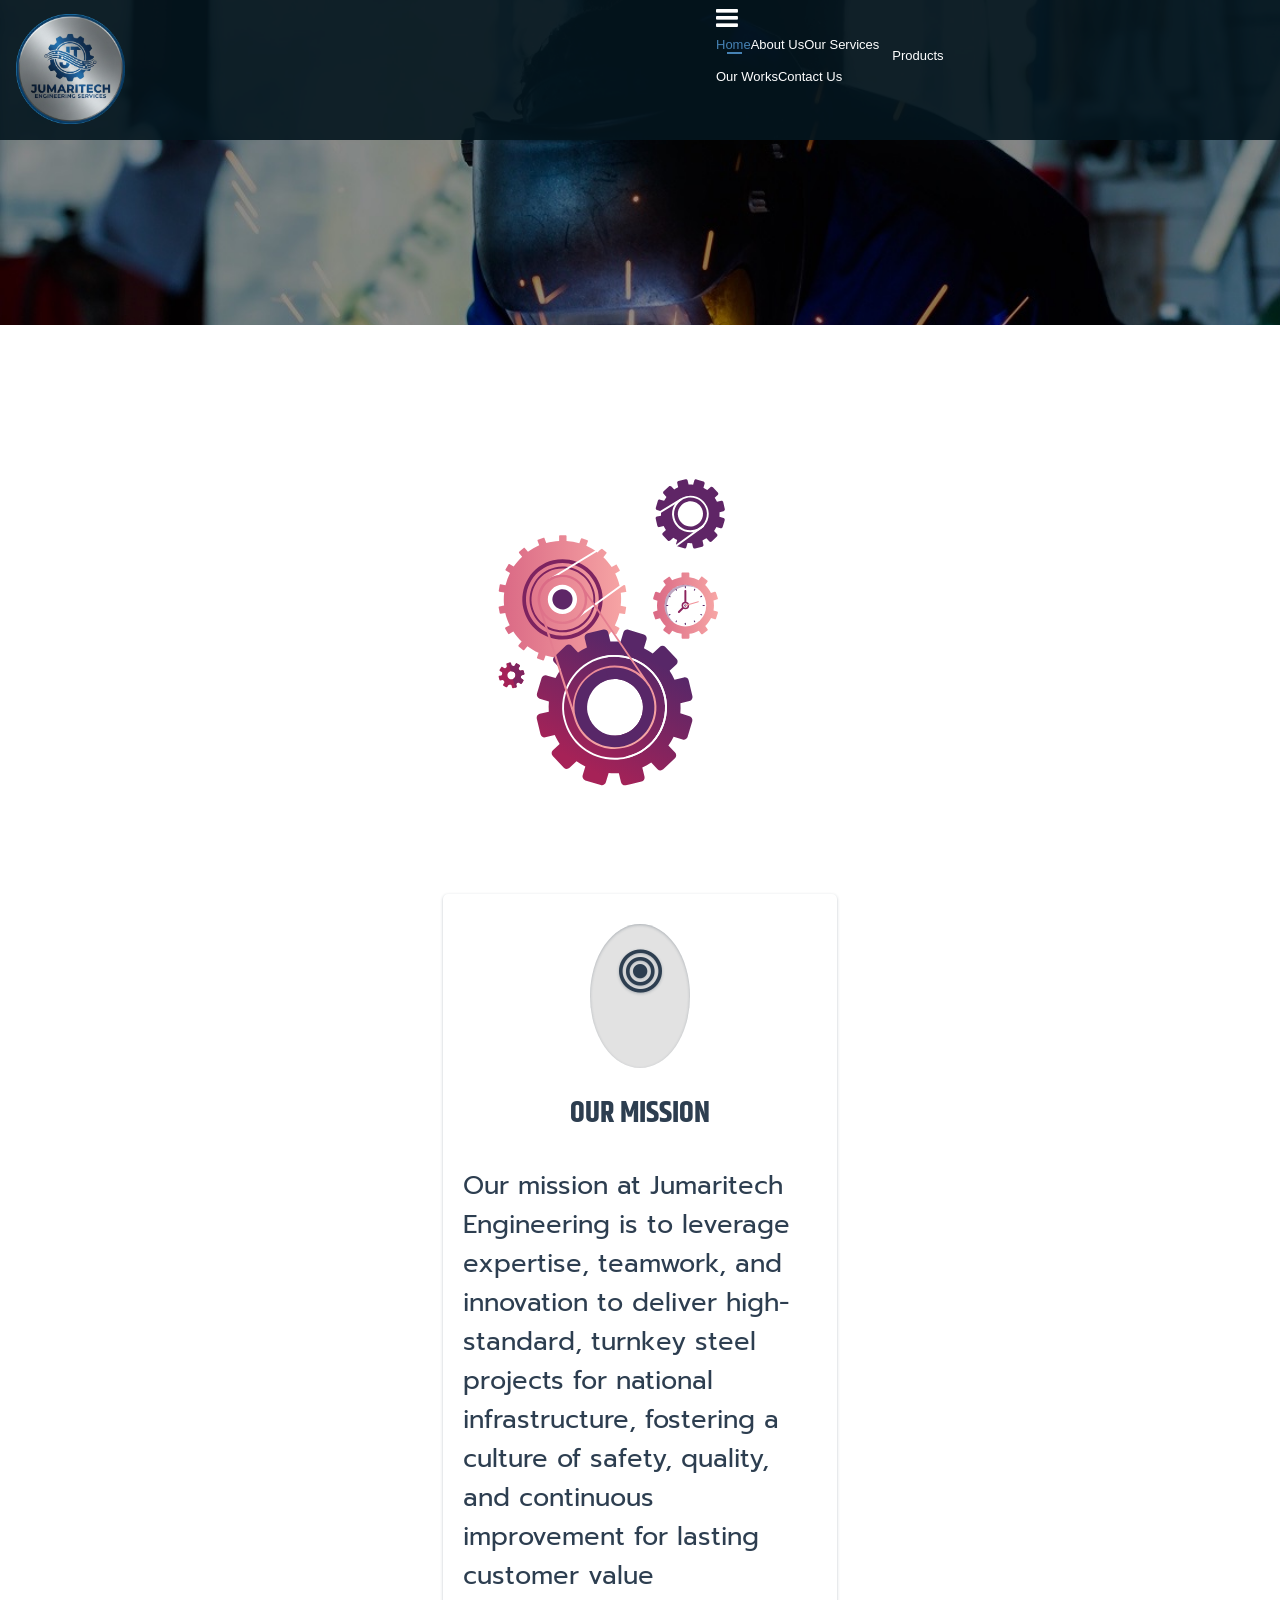
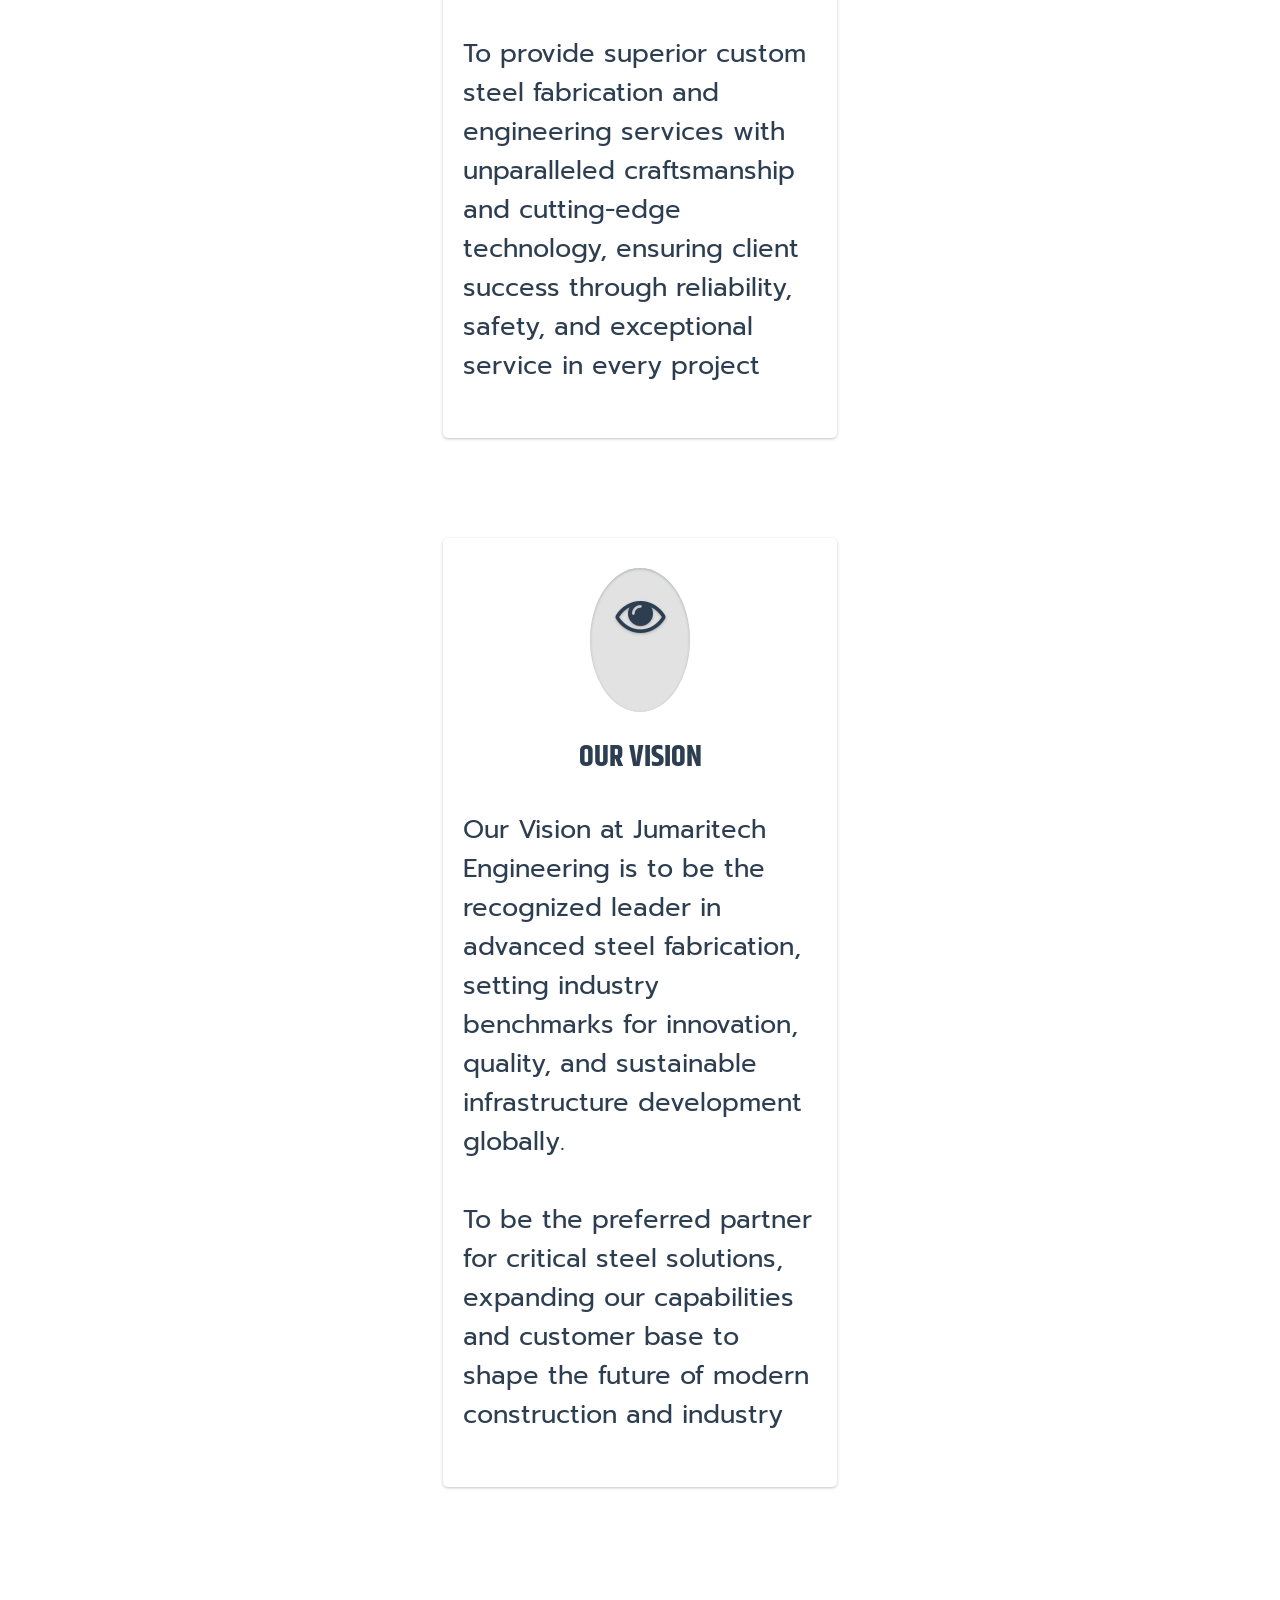
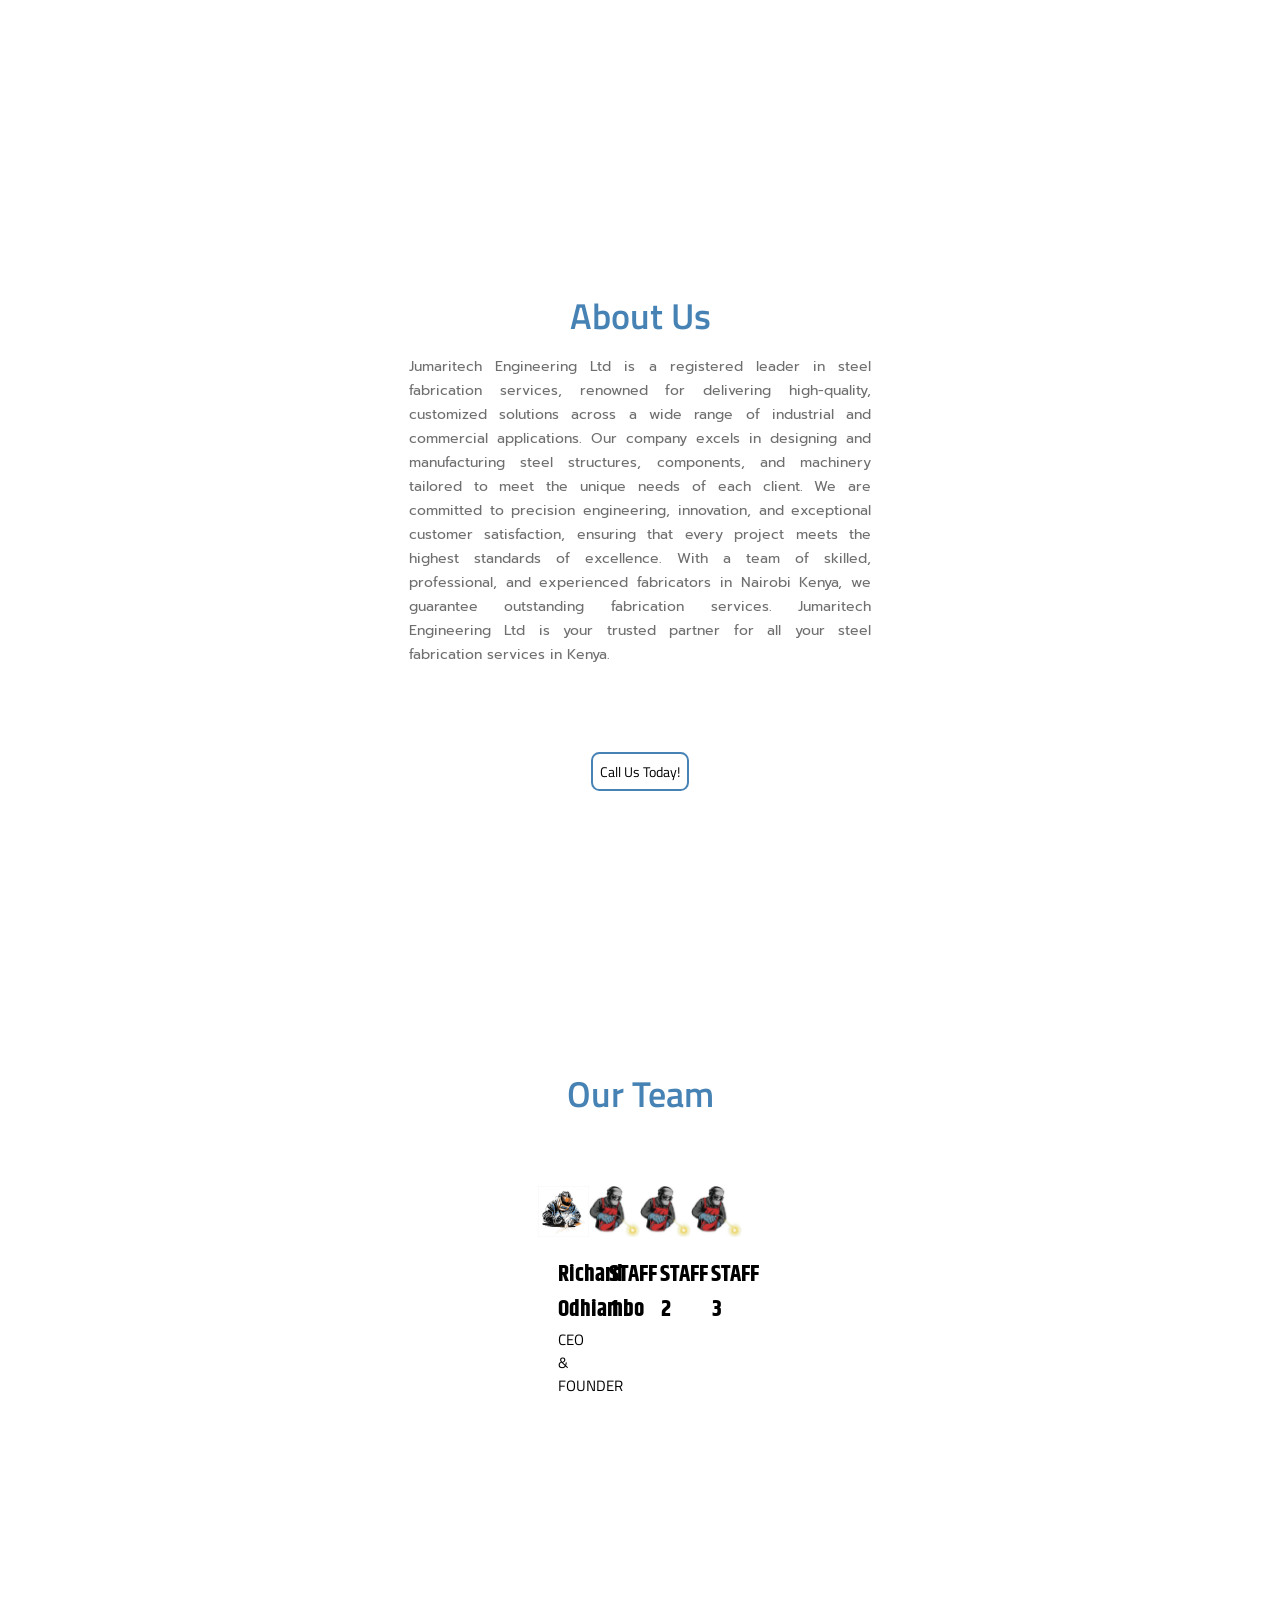
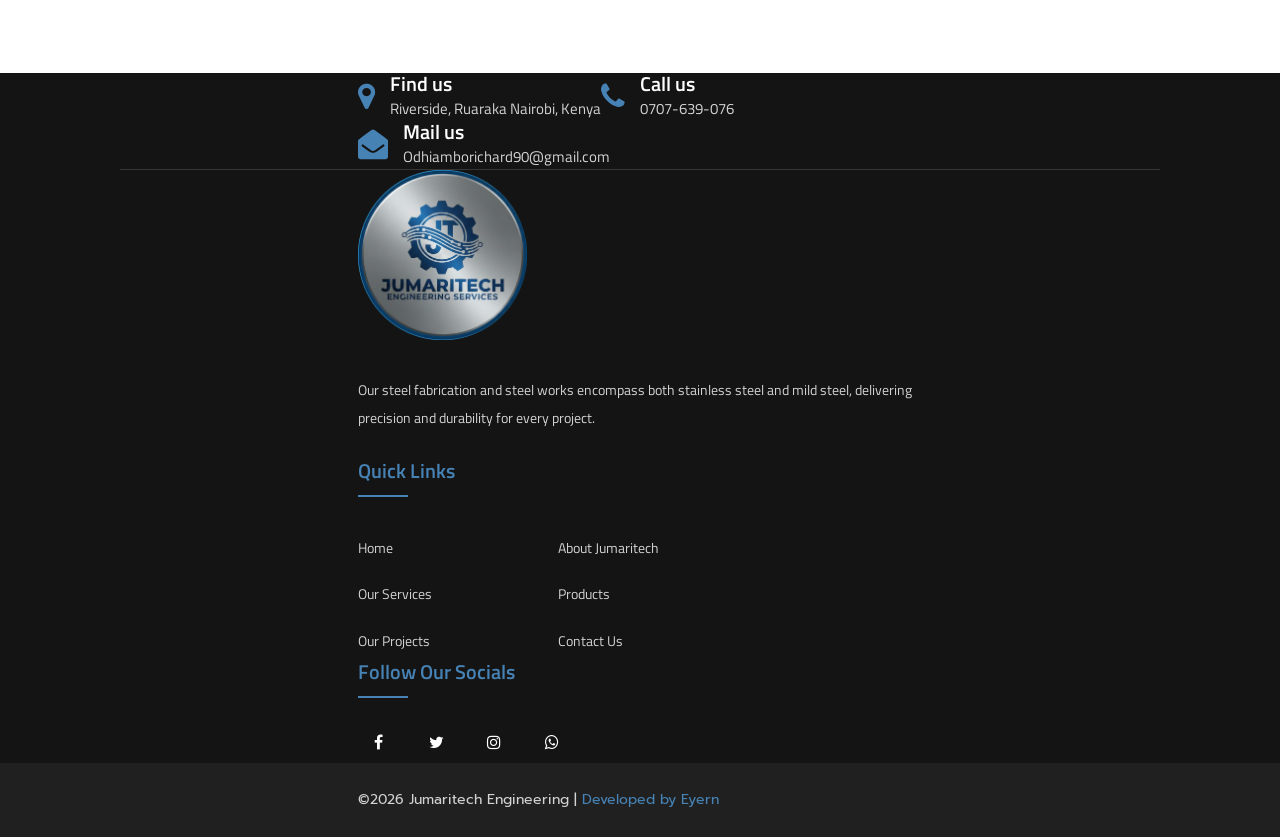
==== commit 891021e3: "location update" ====
--- a/about.html
+++ b/about.html
@@ -509,7 +509,7 @@
                             <i class="fa fa-map-marker "></i>
                             <div class="cta-text ">
                                 <h4>Find us</h4>
-                                <span>Industrial Area, Nairobi, Kenya</span><br>
+                                <span>Riverside, Ruaraka Nairobi, Kenya</span><br>
                             </div>
                         </div>
                     </div>
